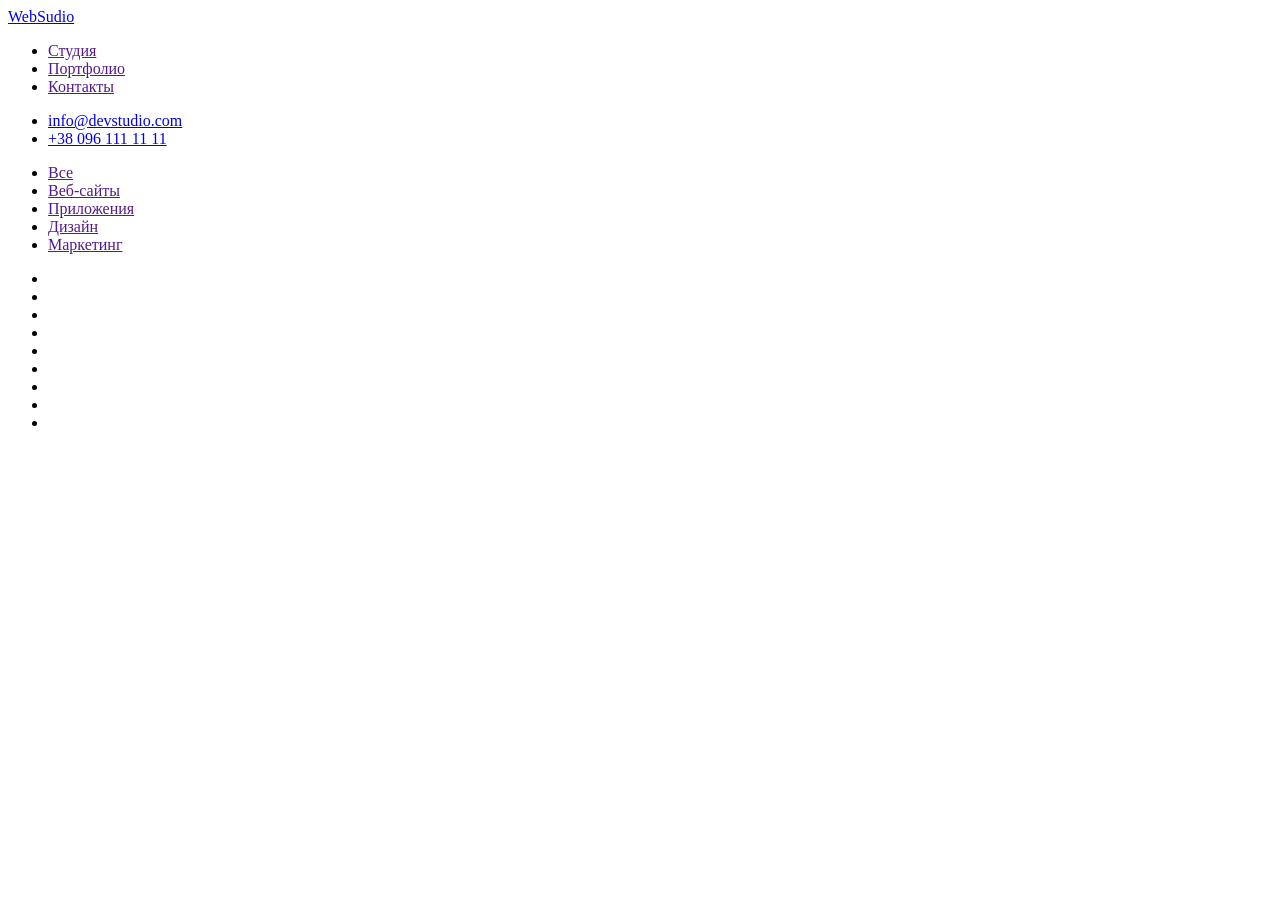
==== portfolio.html @ 7bdf153c "first part of css" ====
<!DOCTYPE html>
<html lang="en">
  <head>
    <meta charset="UTF-8" />
    <meta http-equiv="X-UA-Compatible" content="IE=edge" />
    <meta name="viewport" content="width=device-width, initial-scale=1.0" />
    <title>Document</title>
  </head>
  <body>

    <header class="header">
      <nav>
        <a href="/">WebSudio</a>

        <ul>
          <li><a href="">Студия</a></li>
          <li><a href="">Портфолио</a></li>
          <li><a href="">Контакты</a></li>
        </ul>
      </nav>

      <ul>
        <li><a href="mailto:info@devstudio.com">info@devstudio.com</a></li>
        <li><a href="tel:+380961111111">+38 096 111 11 11</a></li>
      </ul>
    </header>
    <main>

<!-- <h1> Умовний заголовок</h1>  -->
<section>
    <ul>
        <li><a href="">Все</a></li>
        <li><a href="">Веб-сайты</a></li>
        <li><a href="">Приложения</a></li>
        <li><a href="">Дизайн</a></li>
        <li><a href="">Маркетинг</a></li>
    </ul>

    <ul>
        <li><a href=""></a></li>
        <li><a href=""></a></li>
        <li><a href=""></a></li>
        <li><a href=""></a></li>
        <li><a href=""></a></li>
        <li><a href=""></a></li>
        <li><a href=""></a></li>
        <li><a href=""></a></li>
        <li><a href=""></a></li>
    </ul>
</section>

    </main>
  </body>
</html>
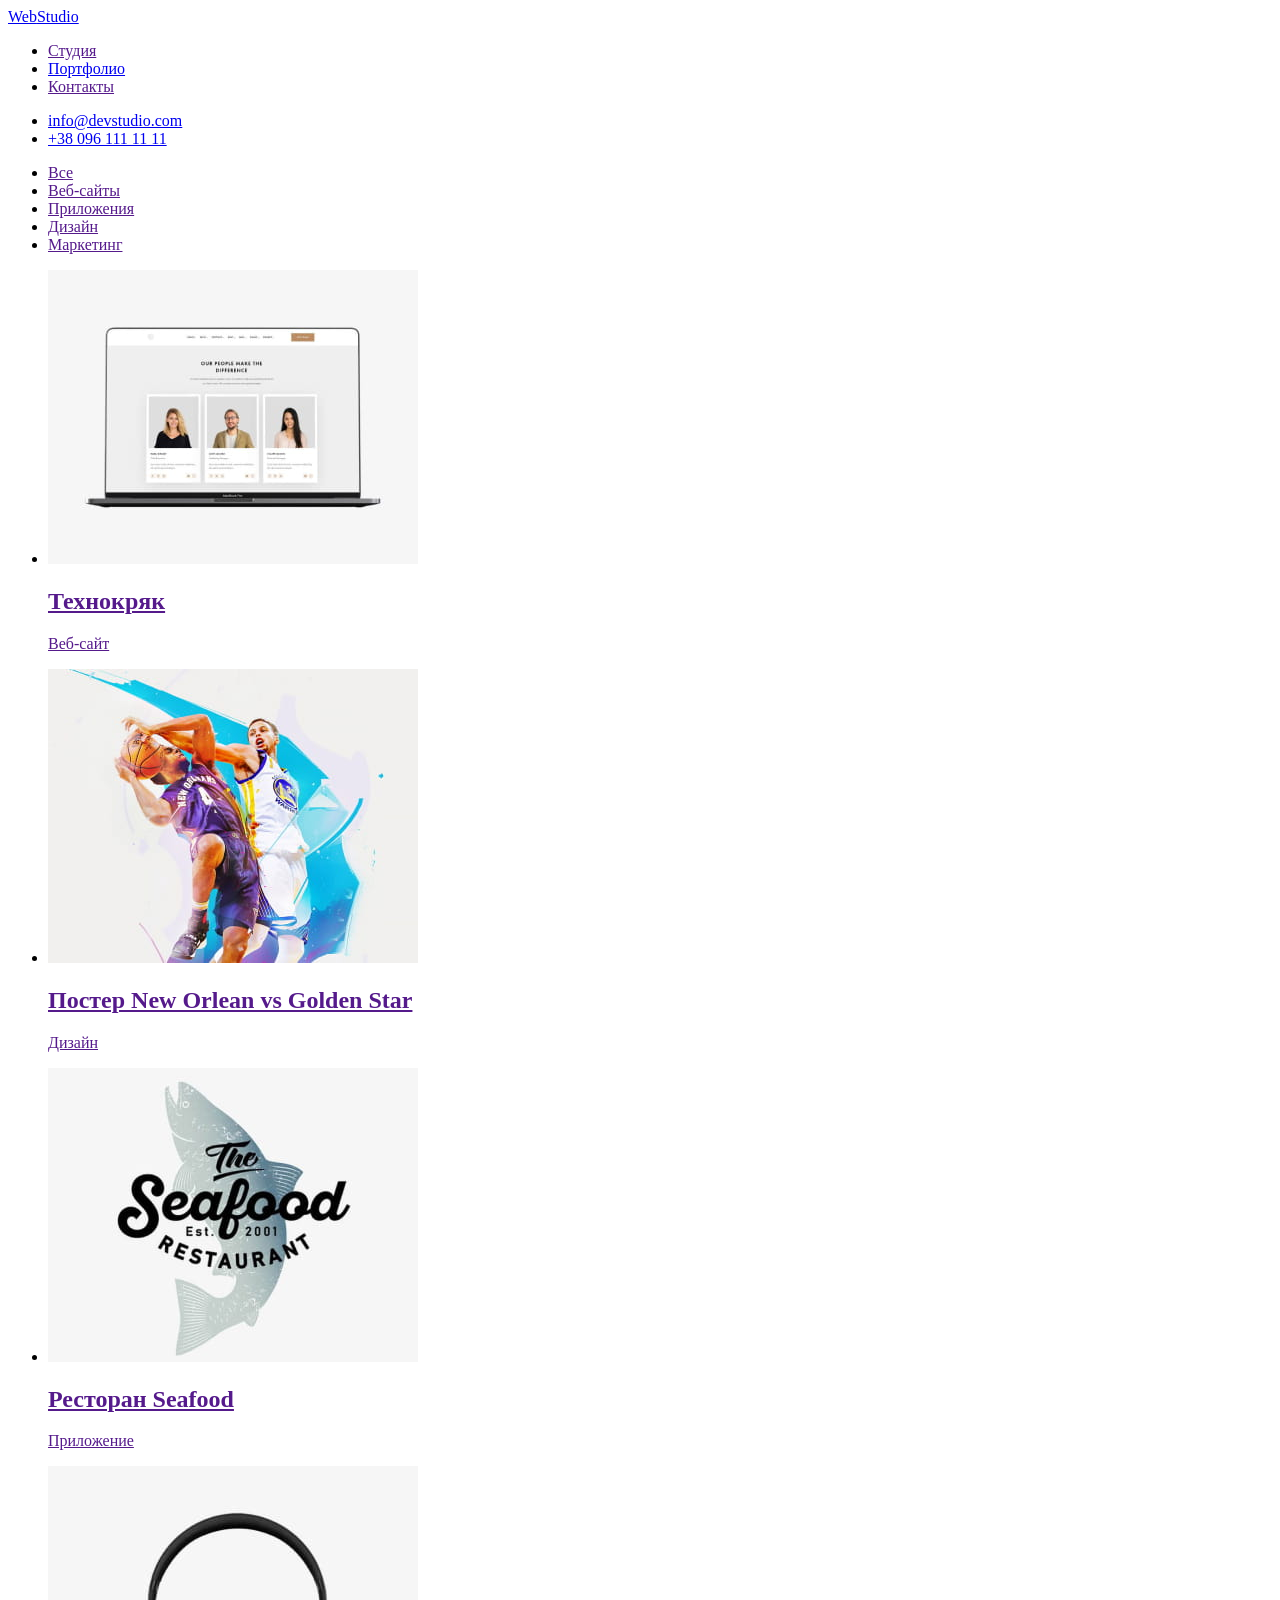
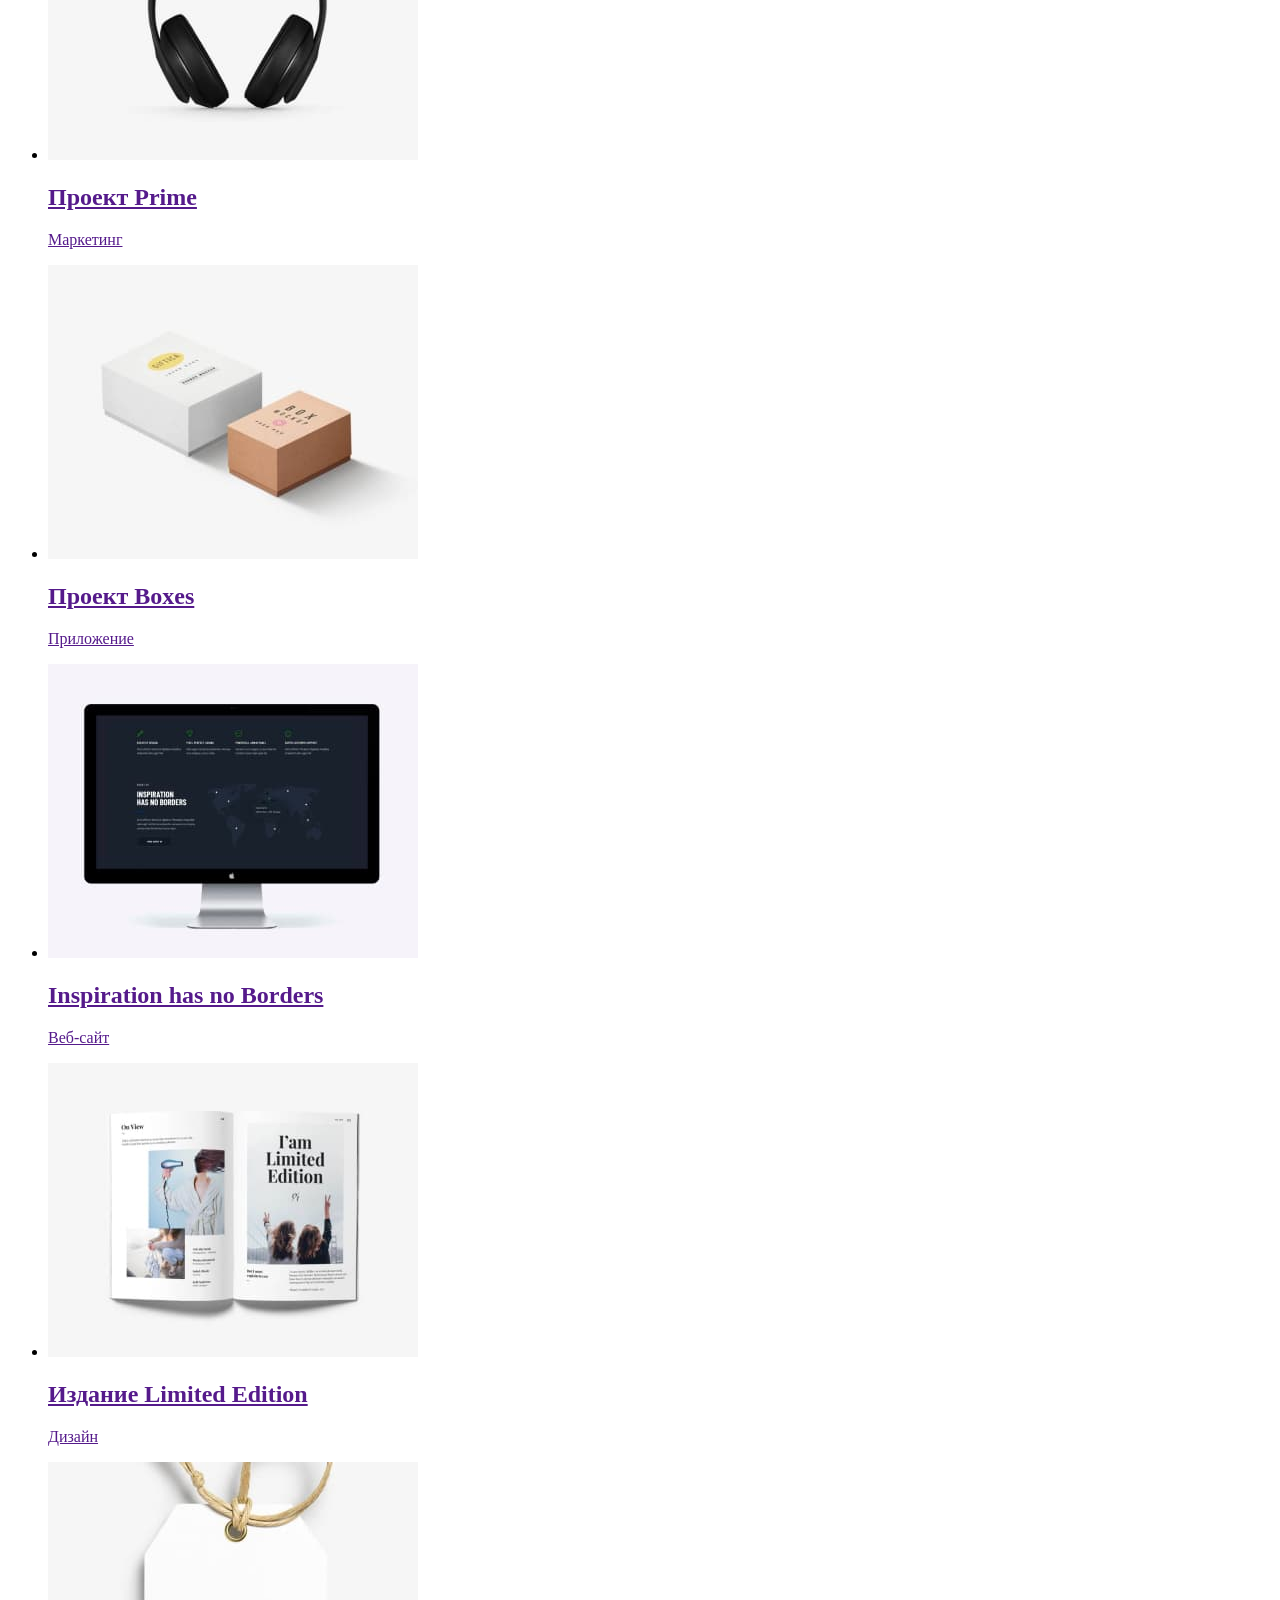
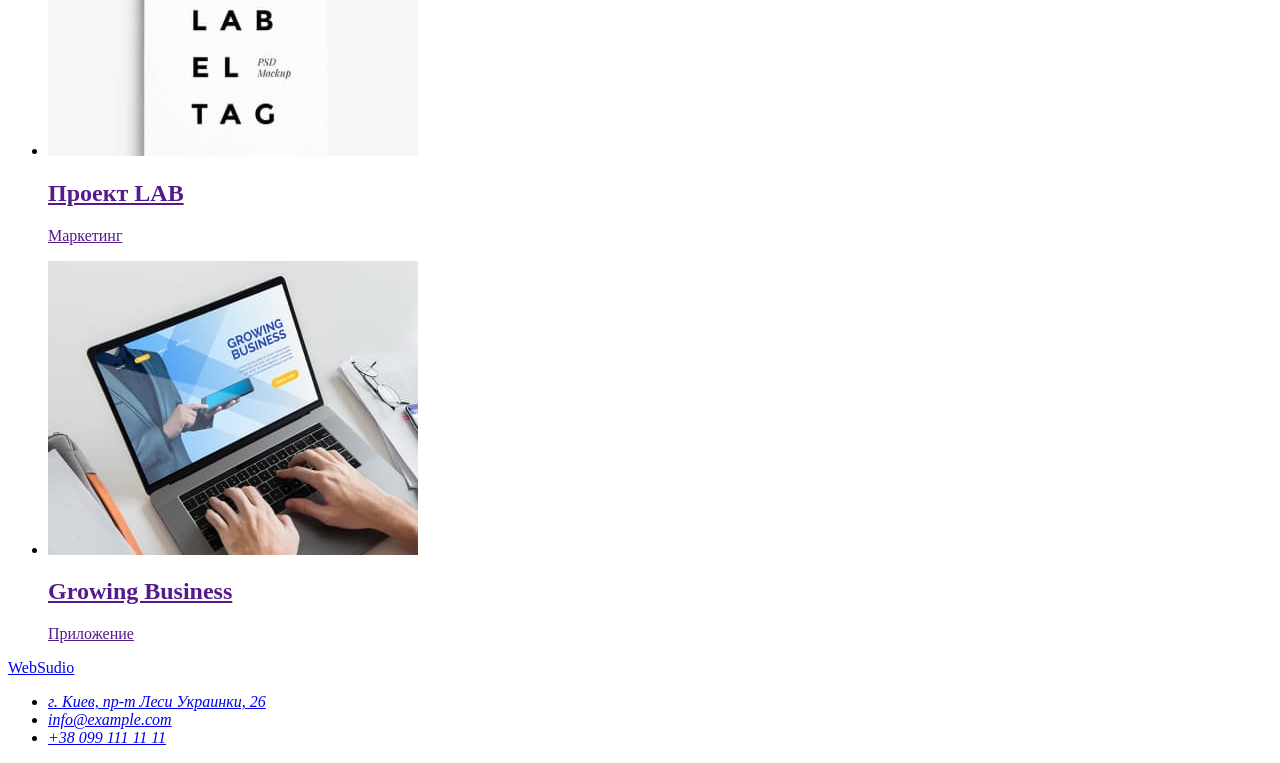
==== commit ab6bcde6: "html css" ====
--- a/portfolio.html
+++ b/portfolio.html
@@ -1,5 +1,5 @@
 <!DOCTYPE html>
-<html lang="en">
+<html lang="ru">
   <head>
     <meta charset="UTF-8" />
     <meta http-equiv="X-UA-Compatible" content="IE=edge" />
@@ -7,48 +7,127 @@
     <title>Document</title>
   </head>
   <body>
-
+    <!--Шапка-->
     <header class="header">
       <nav>
-        <a href="/">WebSudio</a>
-
-        <ul>
-          <li><a href="">Студия</a></li>
-          <li><a href="">Портфолио</a></li>
-          <li><a href="">Контакты</a></li>
+        <a class="logo" href="/"> <span class="web">Web</span>Studio</a>
+        <ul class="header-list list">
+          <li><a class="link curent" href="">Студия</a></li>
+          <li><a class="link" href="./portfolio.html">Портфолио</a></li>
+          <li><a class="link" href="">Контакты</a></li>
         </ul>
       </nav>
 
-      <ul>
-        <li><a href="mailto:info@devstudio.com">info@devstudio.com</a></li>
-        <li><a href="tel:+380961111111">+38 096 111 11 11</a></li>
+      <ul class="contact-nav list">
+        <li><a class="link" href="mailto:info@devstudio.com">info@devstudio.com</a></li>
+        <li><a class="link" href="tel:+380961111111">+38 096 111 11 11</a></li>
       </ul>
     </header>
     <main>
+      <!-- <h1> Умовний заголовок</h1>  -->
+      <section>
+        <ul>
+          <li><a href="">Все</a></li>
+          <li><a href="">Веб-сайты</a></li>
+          <li><a href="">Приложения</a></li>
+          <li><a href="">Дизайн</a></li>
+          <li><a href="">Маркетинг</a></li>
+        </ul>
 
-<!-- <h1> Умовний заголовок</h1>  -->
-<section>
-    <ul>
-        <li><a href="">Все</a></li>
-        <li><a href="">Веб-сайты</a></li>
-        <li><a href="">Приложения</a></li>
-        <li><a href="">Дизайн</a></li>
-        <li><a href="">Маркетинг</a></li>
-    </ul>
+        <!-- список з силок і фото -->
+        <ul>
+          <li>
+            <a href=""
+              ><img src="./images/portfolio/one.jpg" alt="Технокряк" width="370" height="294" />
+              <h2>Технокряк</h2>
+              <p>Веб-сайт</p>
+            </a>
+          </li>
+          <li>
+            <a href=""
+              ><img
+                lang="en"
+                src="./images/portfolio/two.jpg"
+                alt="New Orlean vs Golden Star"
+                width="370"
+                height="294"
+              />
+              <h2>Постер New Orlean vs Golden Star</h2>
+              <p>Дизайн</p>
+            </a>
+          </li>
+          <li>
+            <a href=""
+              ><img src="./images/portfolio/three.jpg" alt="Ресторан Seafood" width="370" height="294"/>
+              <h2>Ресторан Seafood</h2>
+              <p>Приложение</p>
+            </a>
+          </li>
+          <li>
+            <a href=""
+              ><img src="./images/portfolio/four.jpg" alt="Наушники" width="370" height="294"/>
+              <h2>Проект Prime</h2>
+              <p>Маркетинг</p>
+            </a>
+          </li>
+          <li>
+            <a href=""
+              ><img src="./images/portfolio/five.jpg" alt="Коробки" width="370" height="294"/>
+              <h2>Проект Boxes</h2>
+              <p>Приложение</p>
+            </a>
+          </li>
+          <li>
+            <a href=""
+              ><img src="./images/portfolio/six.jpg" alt="Монитор" width="370" height="294"/>
+              <h2>Inspiration has no Borders</h2>
+              <p>Веб-сайт</p>
+            </a>
+          </li>
+          <li>
+            <a href=""
+              ><img src="./images/portfolio/seven.jpg" alt="Журнал" width="370" height="294"/>
+              <h2>Издание Limited Edition</h2>
+              <p>Дизайн</p>
+            </a>
+          </li>
+          <li>
+            <a href=""
+              ><img src="./images/portfolio/eight.jpg" alt="Стикер" width="370" height="294"/>
+              <h2>Проект LAB</h2>
+              <p>Маркетинг</p>
+            </a>
+          </li>
+          <li>
+            <a href=""
+              ><img src="./images/portfolio/nine.jpg" alt="Монитор" width="370" height="294"/>
+              <h2>Growing Business</h2>
+              <p>Приложение</p>
+            </a>
+          </li>
+        </ul> 
+      </section>
 
-    <ul>
-        <li><a href=""></a></li>
-        <li><a href=""></a></li>
-        <li><a href=""></a></li>
-        <li><a href=""></a></li>
-        <li><a href=""></a></li>
-        <li><a href=""></a></li>
-        <li><a href=""></a></li>
-        <li><a href=""></a></li>
-        <li><a href=""></a></li>
-    </ul>
-</section>
+      <!--Футер-->
 
+      <footer class="footer">
+        <a class="footer-logo" href="/"><span class="web">Web</span>Sudio</a>
+        <address>
+          <ul class="contact list">
+            <li>
+              <a
+                class="maps"
+                href="https://goo.gl/maps/kdrTyvfux5bRe5AZA"
+                target="_blank"
+                rel="noreferrer noopener"
+                >г. Киев, пр-т Леси Украинки, 26</a
+              >
+            </li>
+            <li><a class="list" href="mailto:info@example.com">info@example.com</a></li>
+            <li><a class="list" href="tel:+380991111111">+38 099 111 11 11</a></li>
+          </ul>
+        </address>
+      </footer>
     </main>
   </body>
 </html>
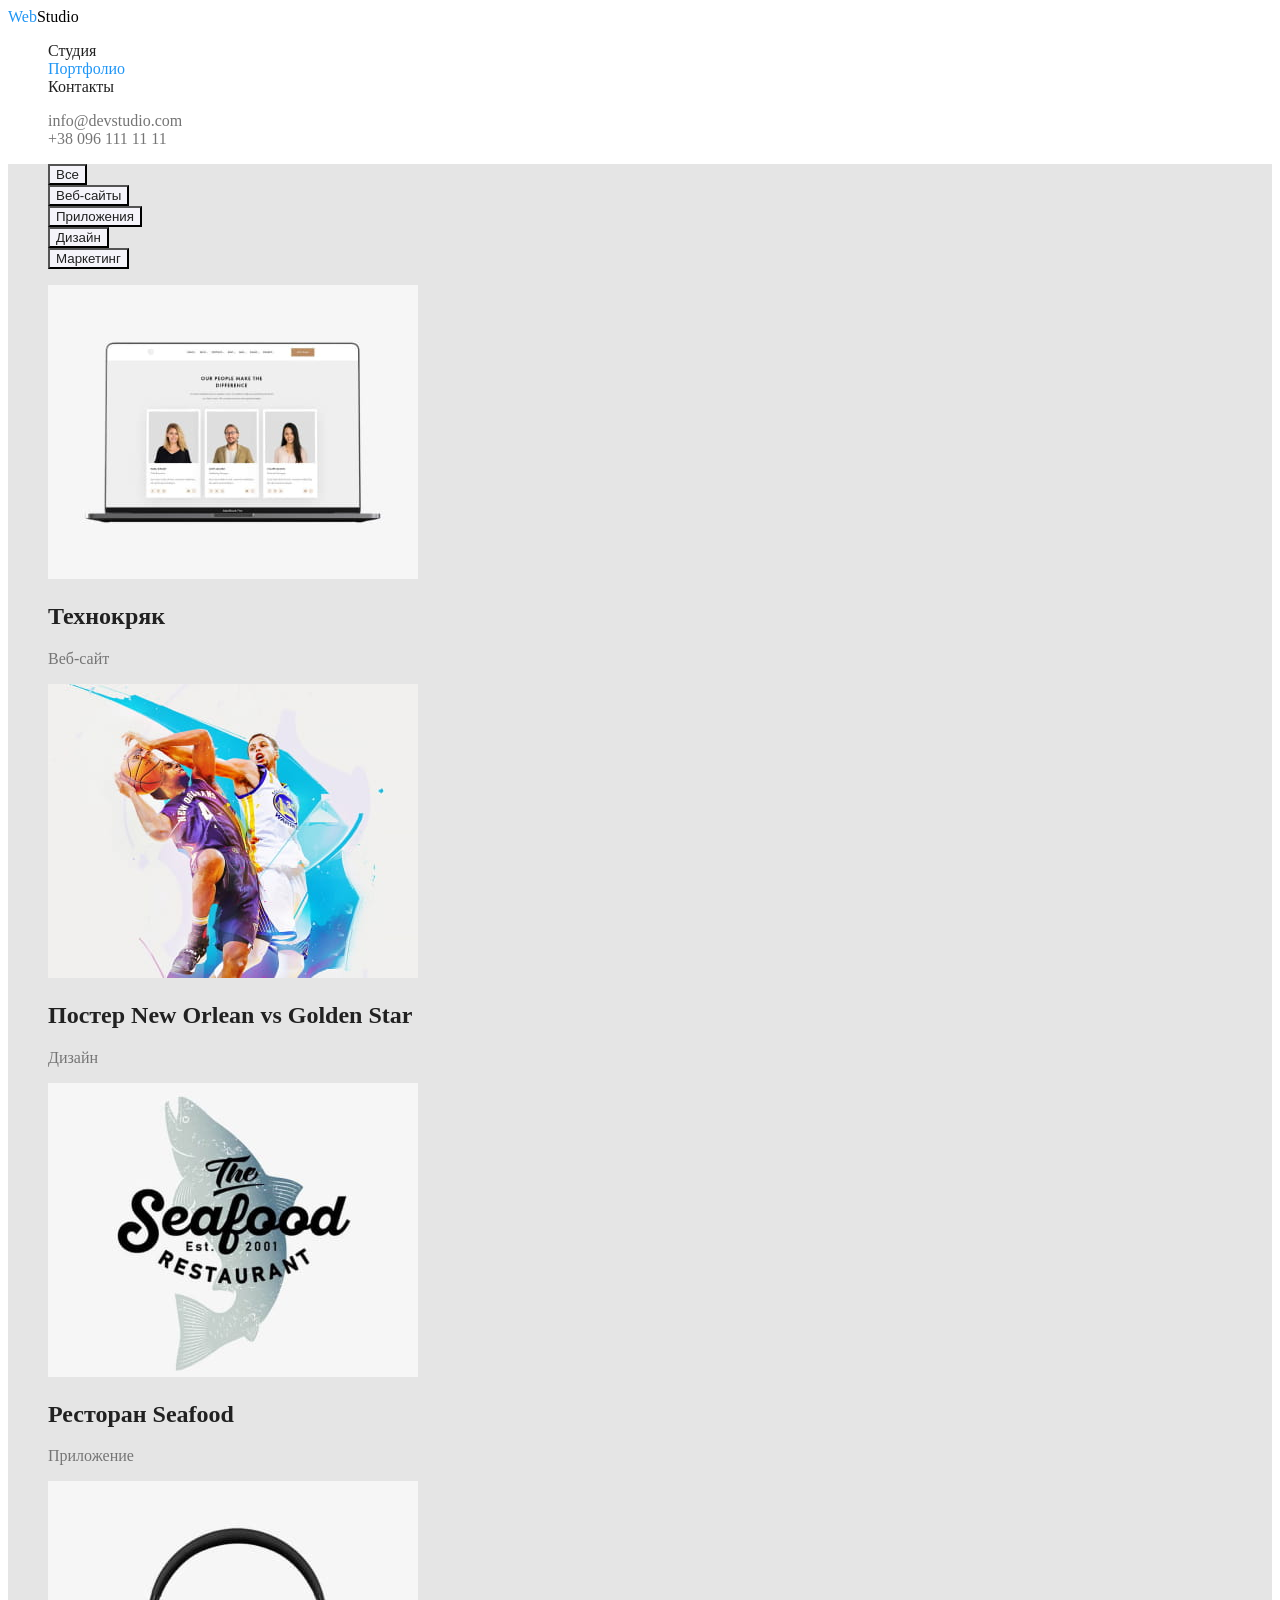
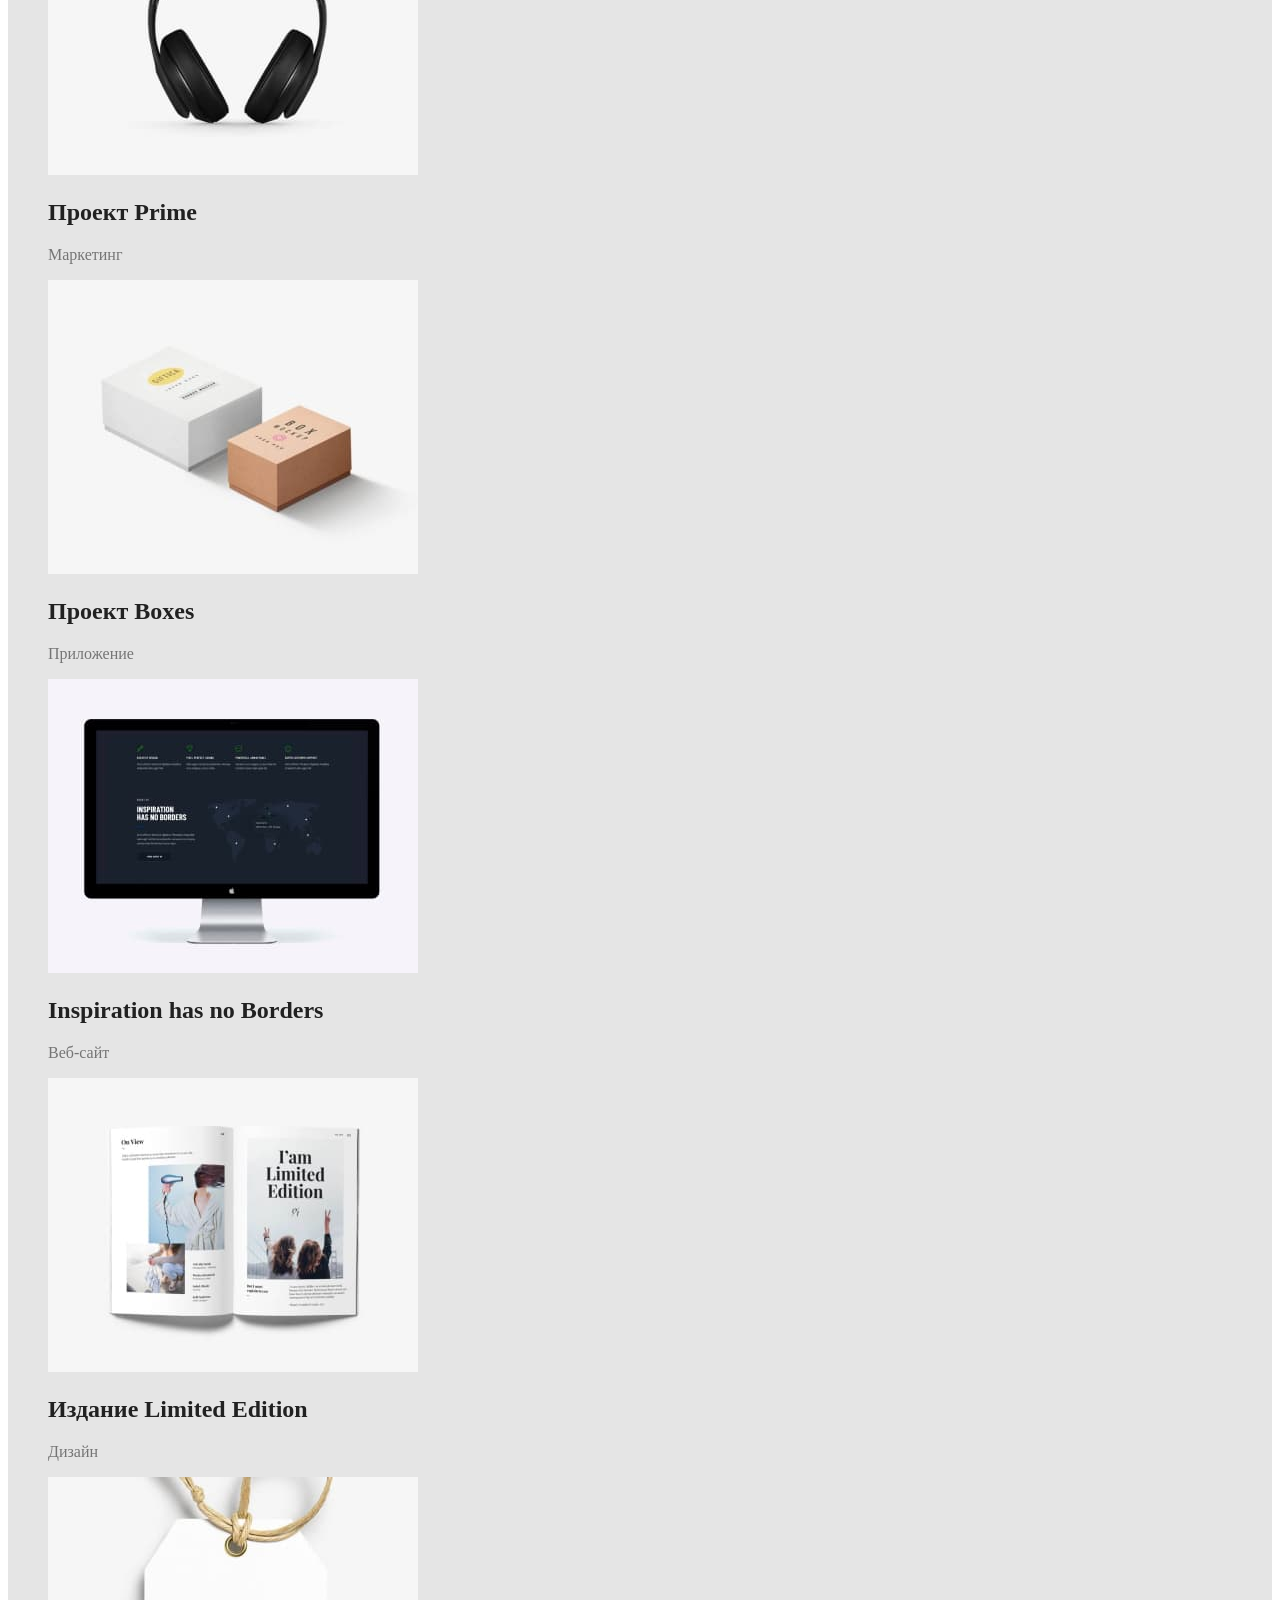
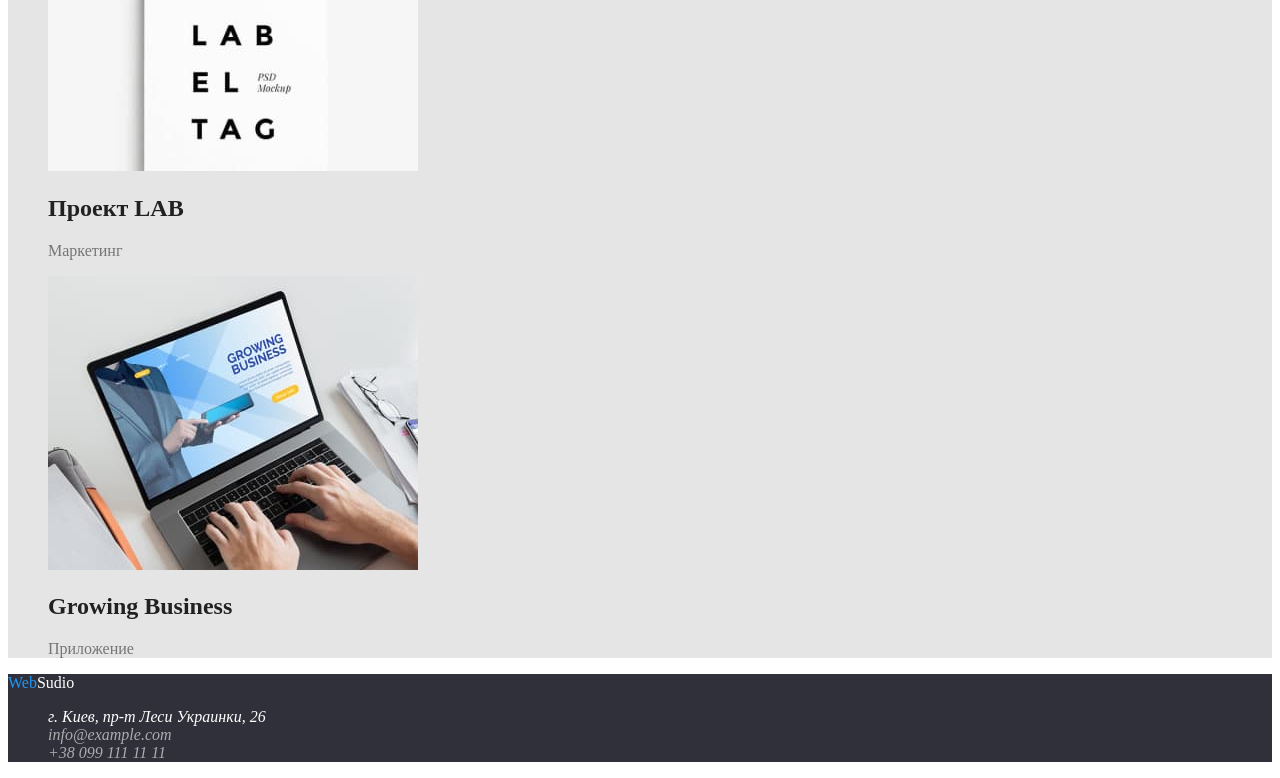
==== commit 246fc39d: "new day new chance" ====
--- a/portfolio.html
+++ b/portfolio.html
@@ -5,6 +5,7 @@
     <meta http-equiv="X-UA-Compatible" content="IE=edge" />
     <meta name="viewport" content="width=device-width, initial-scale=1.0" />
     <title>Document</title>
+    <link rel="stylesheet" href="./css/styles.css">
   </head>
   <body>
     <!--Шапка-->
@@ -12,8 +13,8 @@
       <nav>
         <a class="logo" href="/"> <span class="web">Web</span>Studio</a>
         <ul class="header-list list">
-          <li><a class="link curent" href="">Студия</a></li>
-          <li><a class="link" href="./portfolio.html">Портфолио</a></li>
+          <li><a class="link" href="./index.html">Студия</a></li>
+          <li><a class="link curent" href="./portfolio.html">Портфолио</a></li>
           <li><a class="link" href="">Контакты</a></li>
         </ul>
       </nav>
@@ -24,23 +25,24 @@
       </ul>
     </header>
     <main>
+       
       <!-- <h1> Умовний заголовок</h1>  -->
-      <section>
-        <ul>
-          <li><a href="">Все</a></li>
-          <li><a href="">Веб-сайты</a></li>
-          <li><a href="">Приложения</a></li>
-          <li><a href="">Дизайн</a></li>
-          <li><a href="">Маркетинг</a></li>
+      <section class="bgr">
+        <ul class="section list">
+          <li><button class="button" type="button">Все</button></li>
+          <li><button class="button" type="button">Веб-сайты</button></li>
+          <li><button class="button" type="button">Приложения</button></li>
+          <li><button class="button" type="button">Дизайн</button></li>
+          <li><button class="button" type="button">Маркетинг</button></li>
         </ul>
 
         <!-- список з силок і фото -->
-        <ul>
+        <ul class="section list">
           <li>
             <a href=""
               ><img src="./images/portfolio/one.jpg" alt="Технокряк" width="370" height="294" />
-              <h2>Технокряк</h2>
-              <p>Веб-сайт</p>
+              <h2 class="title">Технокряк</h2>
+              <p class="text">Веб-сайт</p>
             </a>
           </li>
           <li>
@@ -52,57 +54,57 @@
                 width="370"
                 height="294"
               />
-              <h2>Постер New Orlean vs Golden Star</h2>
-              <p>Дизайн</p>
+              <h2 class="title">Постер New Orlean vs Golden Star</h2>
+              <p class="text">Дизайн</p>
             </a>
           </li>
           <li>
             <a href=""
               ><img src="./images/portfolio/three.jpg" alt="Ресторан Seafood" width="370" height="294"/>
-              <h2>Ресторан Seafood</h2>
-              <p>Приложение</p>
+              <h2 class="title">Ресторан Seafood</h2>
+              <p class="text">Приложение</p>
             </a>
           </li>
           <li>
             <a href=""
               ><img src="./images/portfolio/four.jpg" alt="Наушники" width="370" height="294"/>
-              <h2>Проект Prime</h2>
-              <p>Маркетинг</p>
+              <h2 class="title">Проект Prime</h2>
+              <p class="text">Маркетинг</p>
             </a>
           </li>
           <li>
             <a href=""
               ><img src="./images/portfolio/five.jpg" alt="Коробки" width="370" height="294"/>
-              <h2>Проект Boxes</h2>
-              <p>Приложение</p>
+              <h2 class="title">Проект Boxes</h2>
+              <p class="text">Приложение</p>
             </a>
           </li>
           <li>
             <a href=""
               ><img src="./images/portfolio/six.jpg" alt="Монитор" width="370" height="294"/>
-              <h2>Inspiration has no Borders</h2>
-              <p>Веб-сайт</p>
+              <h2 class="title">Inspiration has no Borders</h2>
+              <p class="text">Веб-сайт</p>
             </a>
           </li>
           <li>
             <a href=""
               ><img src="./images/portfolio/seven.jpg" alt="Журнал" width="370" height="294"/>
-              <h2>Издание Limited Edition</h2>
-              <p>Дизайн</p>
+              <h2 class="title">Издание Limited Edition</h2>
+              <p class="text">Дизайн</p>
             </a>
           </li>
           <li>
             <a href=""
               ><img src="./images/portfolio/eight.jpg" alt="Стикер" width="370" height="294"/>
-              <h2>Проект LAB</h2>
-              <p>Маркетинг</p>
+              <h2 class="title">Проект LAB</h2>
+              <p class="text">Маркетинг</p>
             </a>
           </li>
           <li>
             <a href=""
               ><img src="./images/portfolio/nine.jpg" alt="Монитор" width="370" height="294"/>
-              <h2>Growing Business</h2>
-              <p>Приложение</p>
+              <h2 class="title">Growing Business</h2>
+              <p class="text">Приложение</p>
             </a>
           </li>
         </ul> 
--- a/css/styles.css
+++ b/css/styles.css
@@ -0,0 +1,111 @@
+/* main color color:#757575;  */
+/* second color color: #212121; */
+/* accent color: #2196F3; */
+/* header background color #FFFFFF; */
+/* second background color #E5E5E5*/
+/* forth background color #F5F4FA */
+/* footer background color  #2F303A; */
+
+
+:root {
+    --main-color-text : #757575;
+    --second-color-text:#212121;
+    --accent-animation-color:#2196F3;
+    --first-part-logo-color:#000000;
+    --wite-color:#FFFFFF;
+    --hero-background-color:#2F303A;
+    --background-button-portfolio:#F5F4FA;
+    --second--backgroun-color:#E5E5E5;
+}
+
+body {
+    background:var(--wite-color);
+color: var(--main-color-text);
+}
+.list {
+    list-style: none;
+}
+a { 
+text-decoration: none;
+}
+
+
+/* header */
+    
+.logo{
+  color: var(--first-part-logo-color);
+}
+.footer-logo{
+    color: var(--wite-color);
+}
+.web{
+color: var(--accent-animation-color);
+}
+.header-list .link{
+color: var(--second-color-text);}
+
+.contact-nav .link{
+color: var(--main-color-text);
+}
+.contact-nav .link:hover,
+.contact-nav .link:focus,
+.header-list .link:hover,
+.header-list .link:focus{
+color: var(--accent-animation-color);
+}
+.header-list .link.curent{
+color: var(--accent-animation-color);
+}
+
+/* hero */
+.hero-title{
+    color: var(--wite-color);
+    background-color: var(--hero-background-color);
+}
+
+.hero-button{
+    color: var(--wite-color);
+    background-color: var(--accent-animation-color);
+}
+
+/* color of all  section title  */
+.section .title{
+    color: var(--second-color-text);
+}
+
+/* section work bgr color */
+.bgr{
+    background-color:var(--second--backgroun-color);
+}
+/* section team bgr culor*/
+.team{
+    background-color: #F5F4FA;
+}
+
+/* footer */
+.footer{
+    background-color: #2F303A;
+}
+
+.contact .maps{
+  color: #FFFFFF;  
+}
+
+.contact .list{
+    color: rgba(255, 255, 255, 0.6);
+}
+
+/* portfolio */
+.section .text{
+    color: var(--main-color-text);
+}
+.section .button{
+    color:var(--second-color-text);
+    background-color:var(--background-button-portfolio);
+}
+.section .button:hover,
+.section .button:focus{
+    color: var(--wite-color);
+    background-color: var(--accent-animation-color);
+}
+
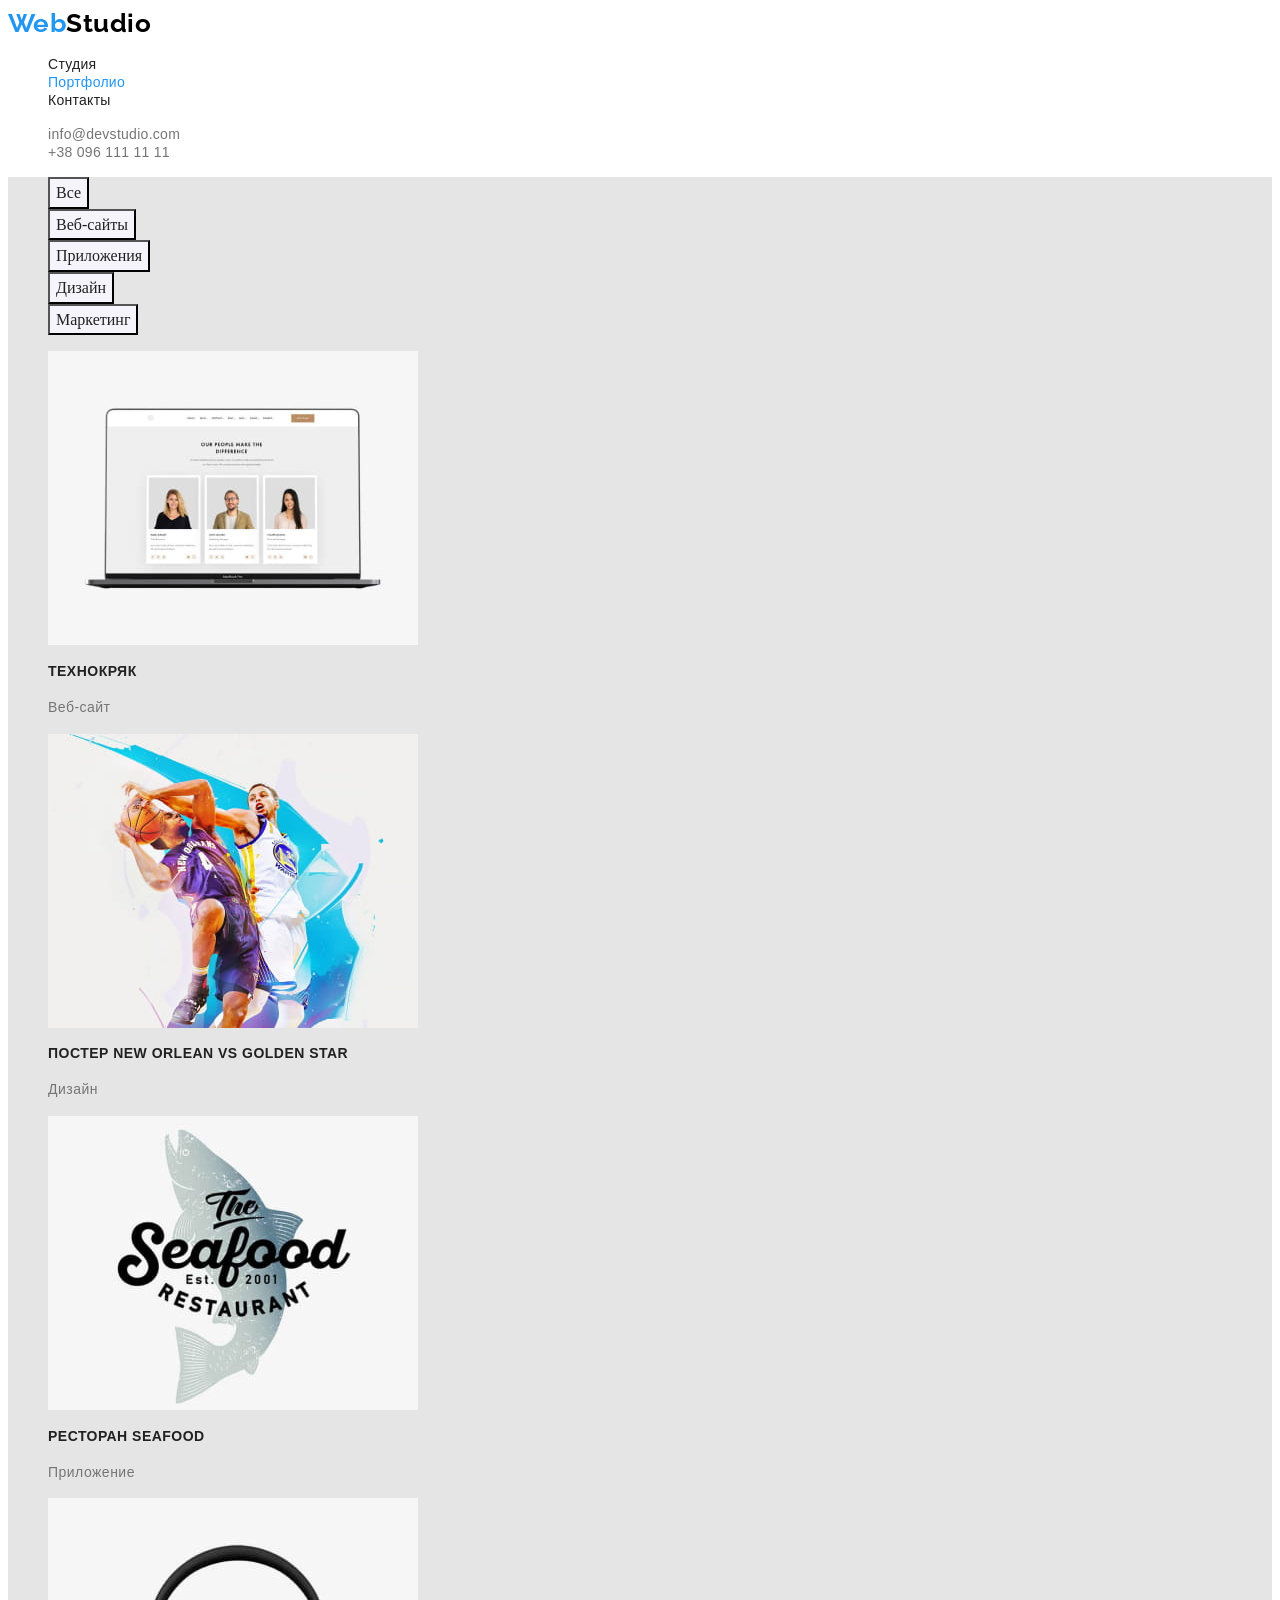
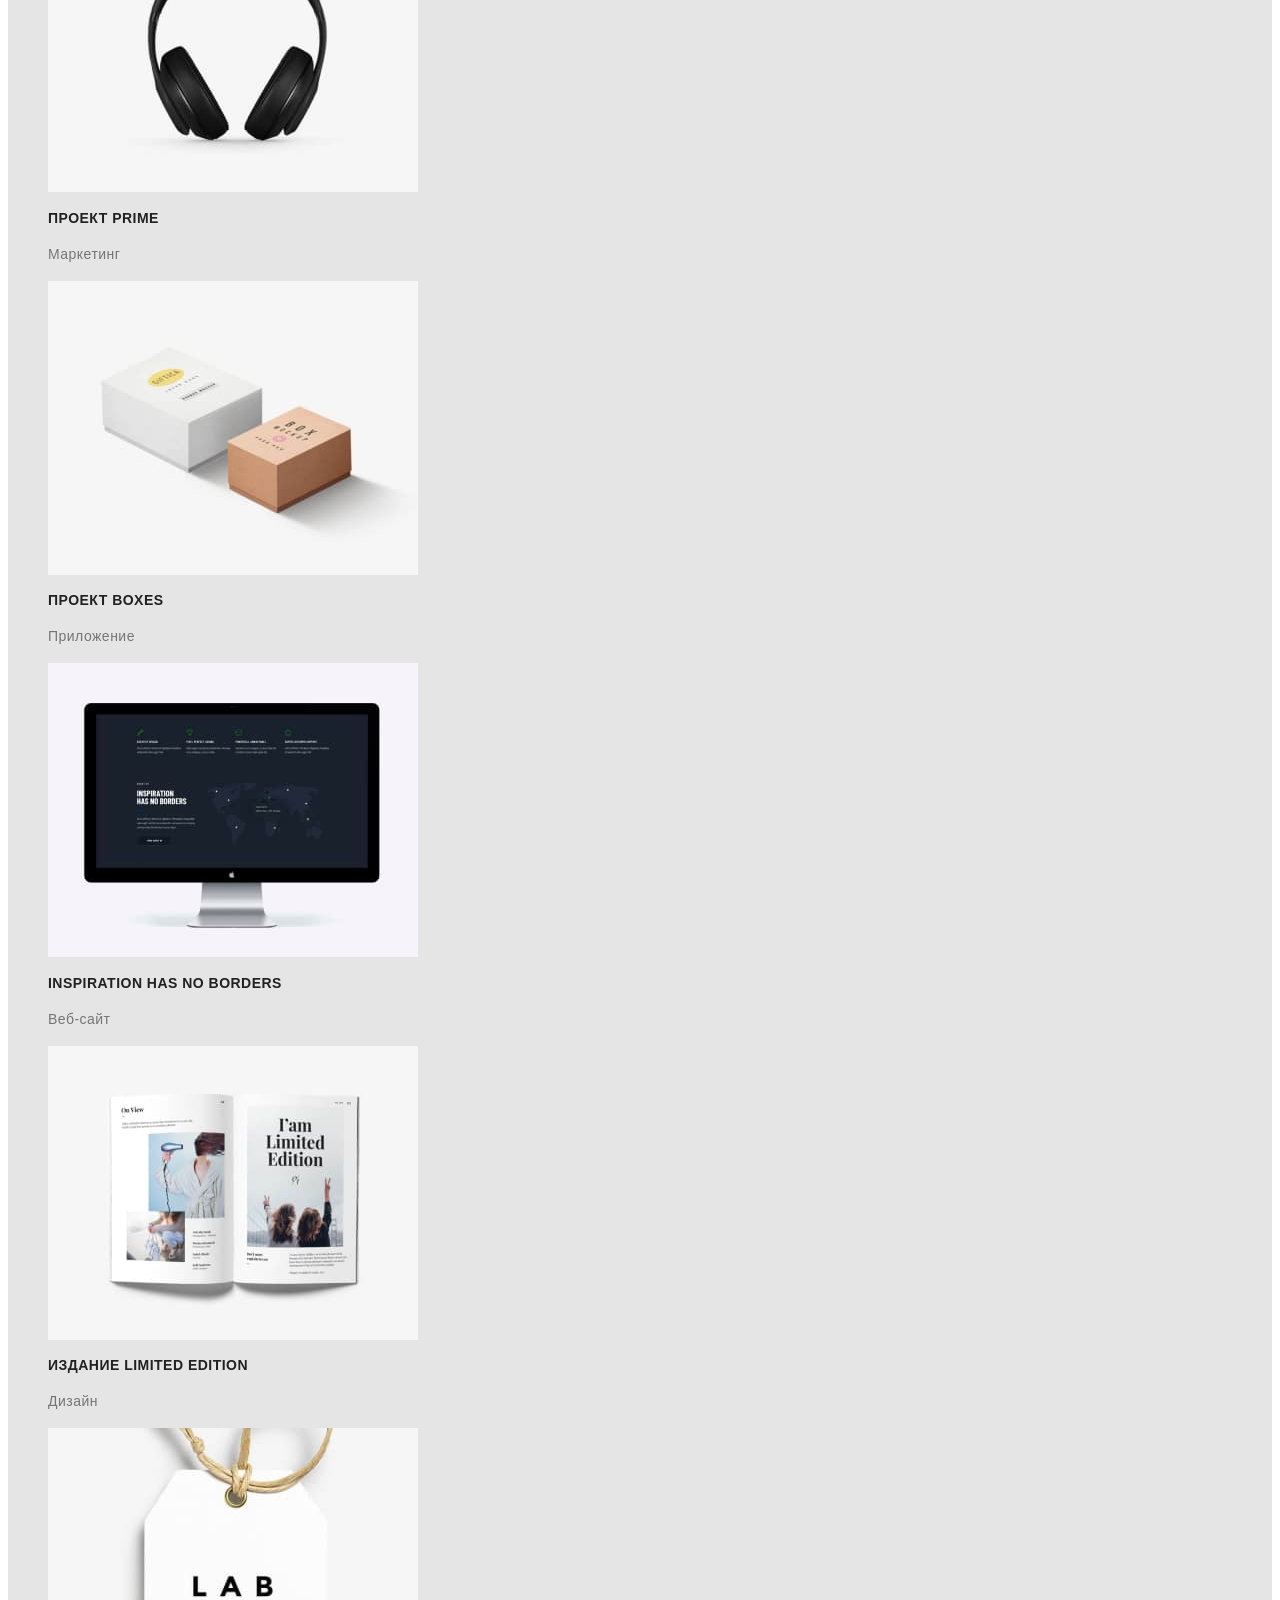
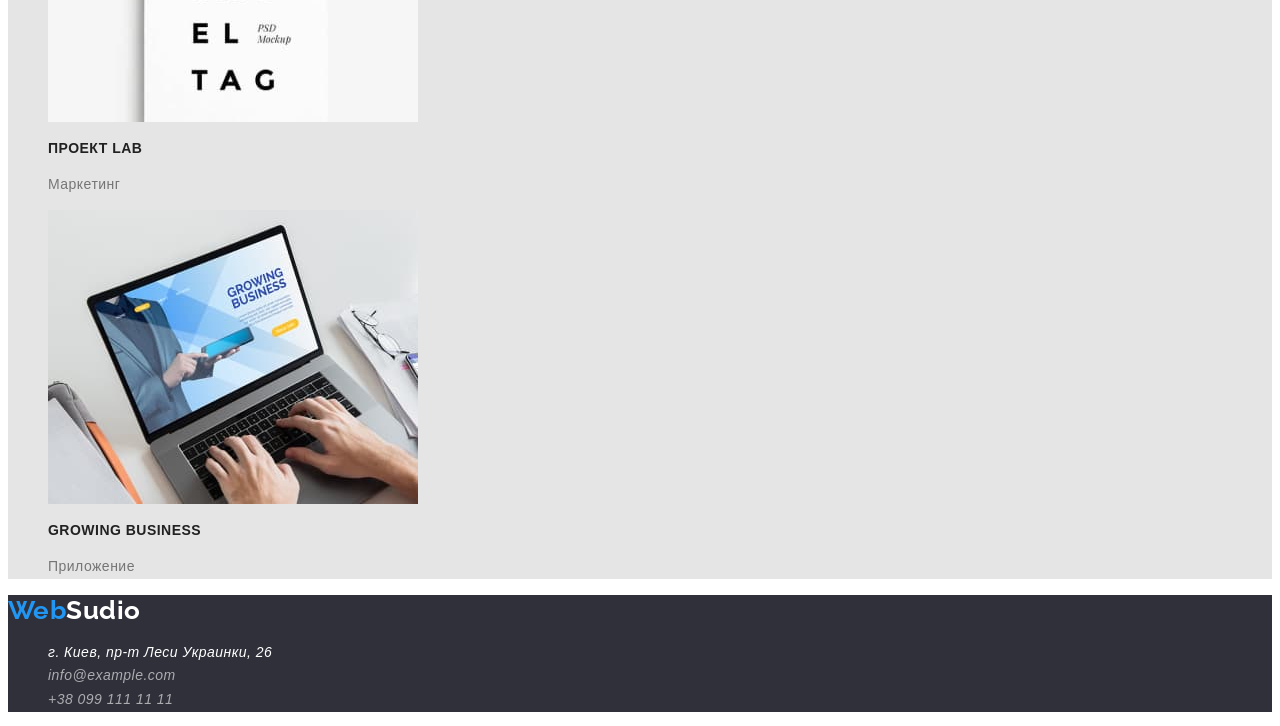
==== commit 20e27f76: "almost done" ====
--- a/portfolio.html
+++ b/portfolio.html
@@ -5,24 +5,25 @@
     <meta http-equiv="X-UA-Compatible" content="IE=edge" />
     <meta name="viewport" content="width=device-width, initial-scale=1.0" />
     <title>Document</title>
+<link href="https://fonts.googleapis.com/css2?family=Raleway:wght@700&display=swap" rel="stylesheet">
     <link rel="stylesheet" href="./css/styles.css">
   </head>
   <body>
     <!--Шапка-->
     <header class="header">
-      <nav>
-        <a class="logo" href="/"> <span class="web">Web</span>Studio</a>
-        <ul class="header-list list">
-          <li><a class="link" href="./index.html">Студия</a></li>
-          <li><a class="link curent" href="./portfolio.html">Портфолио</a></li>
-          <li><a class="link" href="">Контакты</a></li>
+        <nav>
+            <a class="logo font" href="/"> <span class="web">Web</span>Studio</a>
+            <ul class="header-list list">
+                <li><a class="link" href="./index.html">Студия</a></li>
+                <li><a class="link curent" href="./portfolio.html">Портфолио</a></li>
+                <li><a class="link" href="">Контакты</a></li>
+            </ul>
+        </nav>
+    
+        <ul class="contact-nav list">
+            <li><a class="link" href="mailto:info@devstudio.com">info@devstudio.com</a></li>
+            <li><a class="link" href="tel:+380961111111">+38 096 111 11 11</a></li>
         </ul>
-      </nav>
-
-      <ul class="contact-nav list">
-        <li><a class="link" href="mailto:info@devstudio.com">info@devstudio.com</a></li>
-        <li><a class="link" href="tel:+380961111111">+38 096 111 11 11</a></li>
-      </ul>
     </header>
     <main>
        
@@ -112,24 +113,17 @@
 
       <!--Футер-->
 
-      <footer class="footer">
-        <a class="footer-logo" href="/"><span class="web">Web</span>Sudio</a>
+    <footer class="footer">
+        <a class="footer-logo font" href="/"><span class="web">Web</span>Sudio</a>
         <address>
-          <ul class="contact list">
-            <li>
-              <a
-                class="maps"
-                href="https://goo.gl/maps/kdrTyvfux5bRe5AZA"
-                target="_blank"
-                rel="noreferrer noopener"
-                >г. Киев, пр-т Леси Украинки, 26</a
-              >
-            </li>
-            <li><a class="list" href="mailto:info@example.com">info@example.com</a></li>
-            <li><a class="list" href="tel:+380991111111">+38 099 111 11 11</a></li>
-          </ul>
+            <ul class="contact list">
+                <li><a class="maps" href="https://goo.gl/maps/kdrTyvfux5bRe5AZA" target="_blank"
+                        rel="noreferrer noopener">г. Киев, пр-т Леси Украинки, 26</a></li>
+                <li><a class="list" href="mailto:info@example.com">info@example.com</a></li>
+                <li><a class="list" href="tel:+380991111111">+38 099 111 11 11</a></li>
+            </ul>
         </address>
-      </footer>
+    </footer>
     </main>
   </body>
 </html>
--- a/css/styles.css
+++ b/css/styles.css
@@ -21,6 +21,8 @@
 body {
     background:var(--wite-color);
 color: var(--main-color-text);
+font-family: 'Roboto', Sans-serif;
+letter-spacing: 0.03em;
 }
 .list {
     list-style: none;
@@ -38,14 +40,30 @@
 .footer-logo{
     color: var(--wite-color);
 }
+
+.font{
+    font-family: Raleway, sans-serif;
+        font-weight: 700;
+        font-size: 26px;
+        line-height: 1.2;
+}
 .web{
 color: var(--accent-animation-color);
 }
 .header-list .link{
-color: var(--second-color-text);}
+color: var(--second-color-text);
+    font-weight: 500;
+    font-size: 14px;
+    line-height: 0.9;
+    letter-spacing: 0.02em;
+}
 
 .contact-nav .link{
 color: var(--main-color-text);
+    font-weight: 500;
+    font-size: 14px;
+    line-height: 0.9;
+    letter-spacing: 0.02em;
 }
 .contact-nav .link:hover,
 .contact-nav .link:focus,
@@ -58,24 +76,62 @@
 }
 
 /* hero */
+.hero{
+    background-color: var(--hero-background-color);
+}
 .hero-title{
     color: var(--wite-color);
-    background-color: var(--hero-background-color);
+    
+        font-weight: 900;
+        font-size: 44px;
+        line-height: 1.4;
+        text-align: center;
+        letter-spacing: 0.06em;
+        text-transform: uppercase;
 }
 
 .hero-button{
     color: var(--wite-color);
     background-color: var(--accent-animation-color);
+        font-weight: 700;
+        font-size: 16px;
+        line-height: 1.9;
+        align-items: center;
+        text-align: center;
+        letter-spacing: 0.06em;
+        font-family: 'Roboto', Sans-serif;
 }
 
 /* color of all  section title  */
 .section .title{
     color: var(--second-color-text);
+        font-weight: 700;
+        font-size: 14px;
+        line-height: 1.5;
+        text-transform: uppercase;
 }
-
+.title.weight{
+        font-weight: 700;
+        font-size: 36px;
+        line-height: 1.2;
+        text-align: center;
+        
+}
 /* section work bgr color */
 .bgr{
     background-color:var(--second--backgroun-color);
+    
+}
+.bgr .button{
+    font-family: 'Roboto';
+        font-weight: 500;
+        font-size: 16px;
+        line-height: 1.6;
+}
+.section .text{
+        font-weight: 400;
+        font-size: 14px;
+        line-height: 1.7;
 }
 /* section team bgr culor*/
 .team{
@@ -85,6 +141,9 @@
 /* footer */
 .footer{
     background-color: #2F303A;
+        font-weight: 400;
+        font-size: 14px;
+        line-height: 1.7;
 }
 
 .contact .maps{
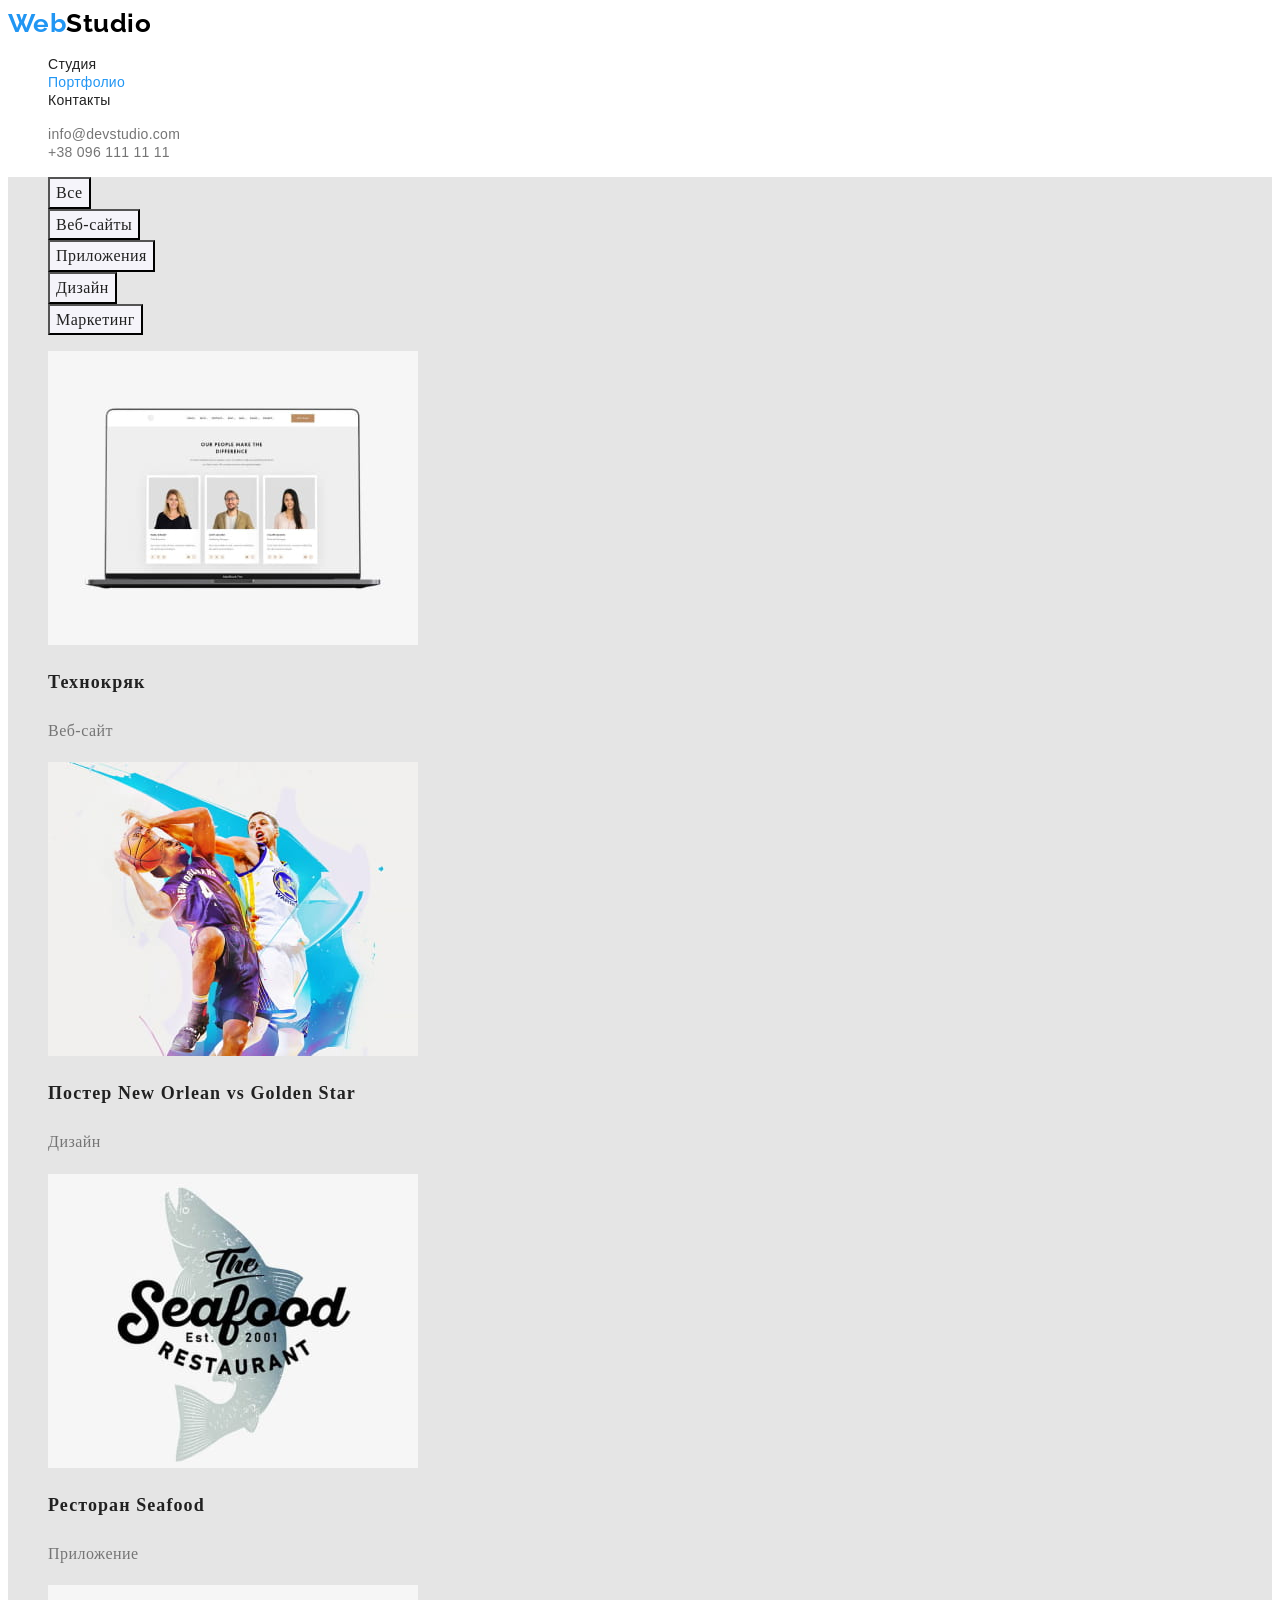
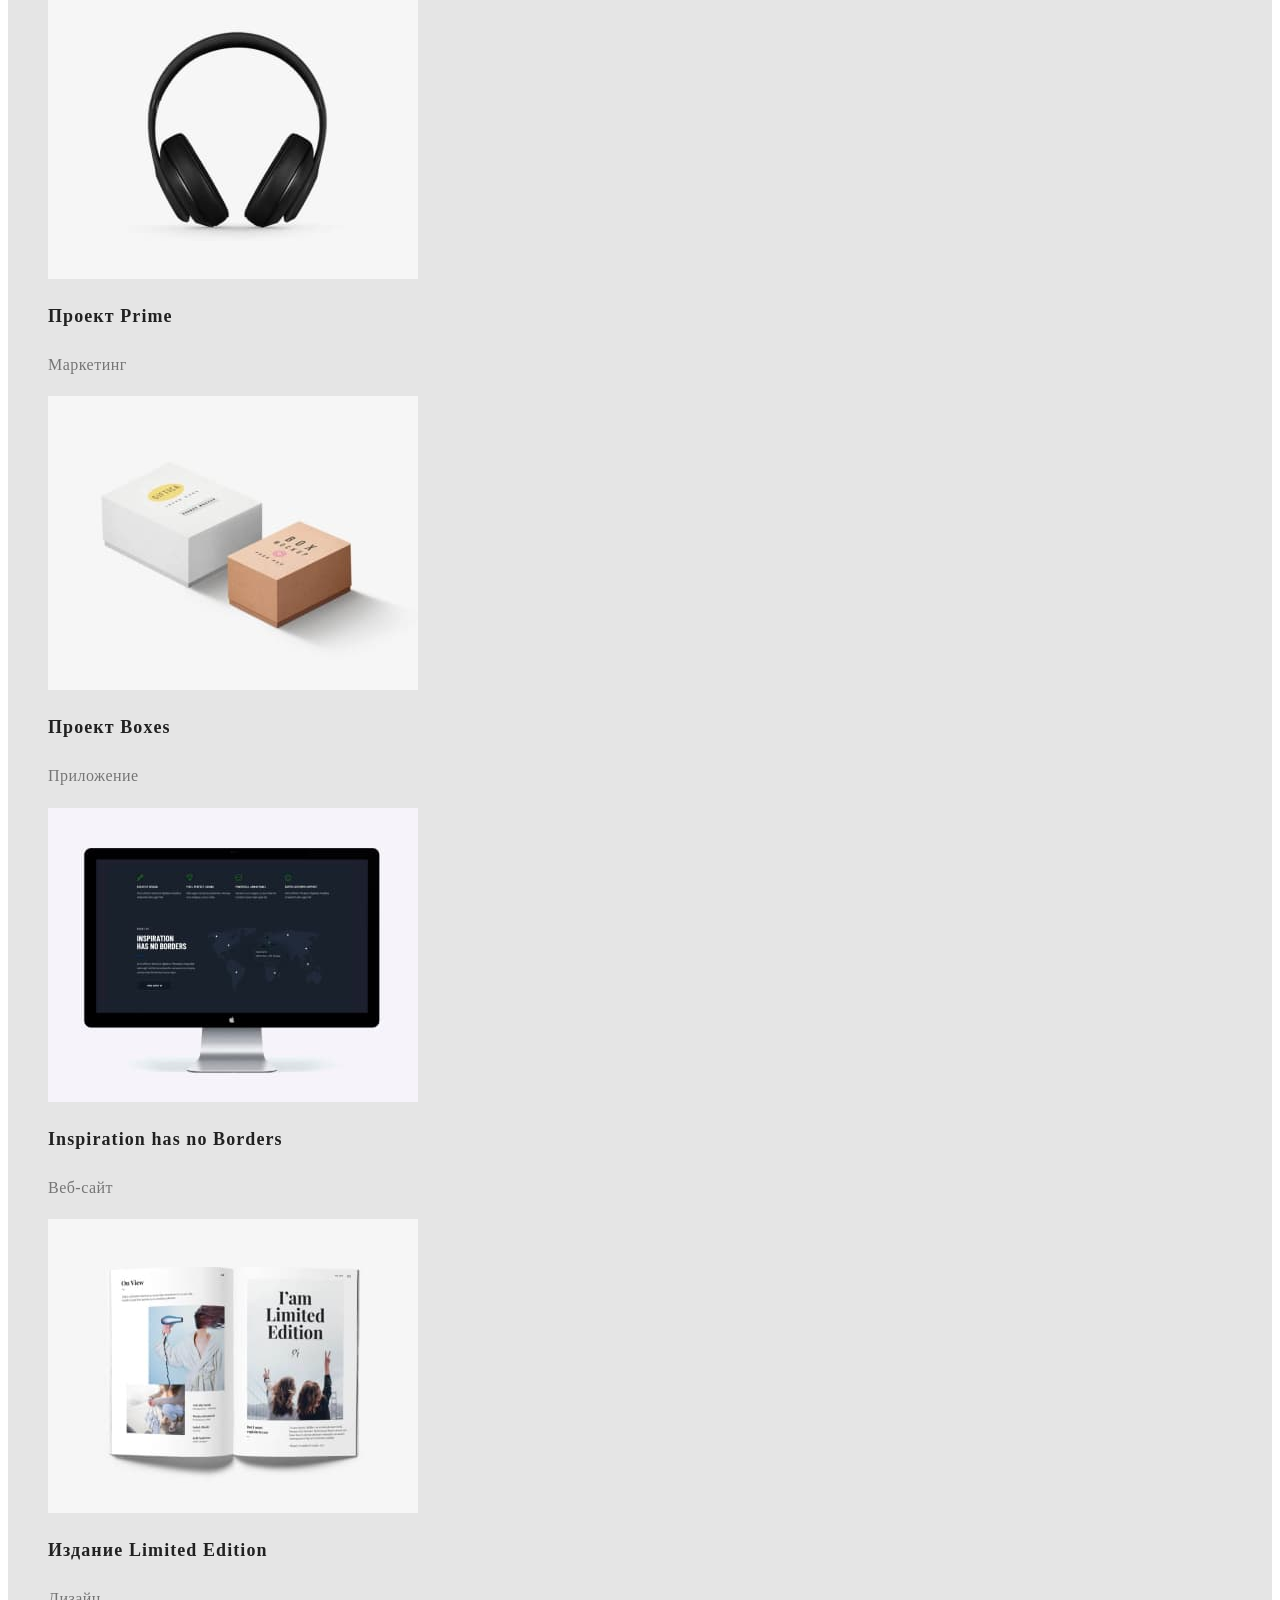
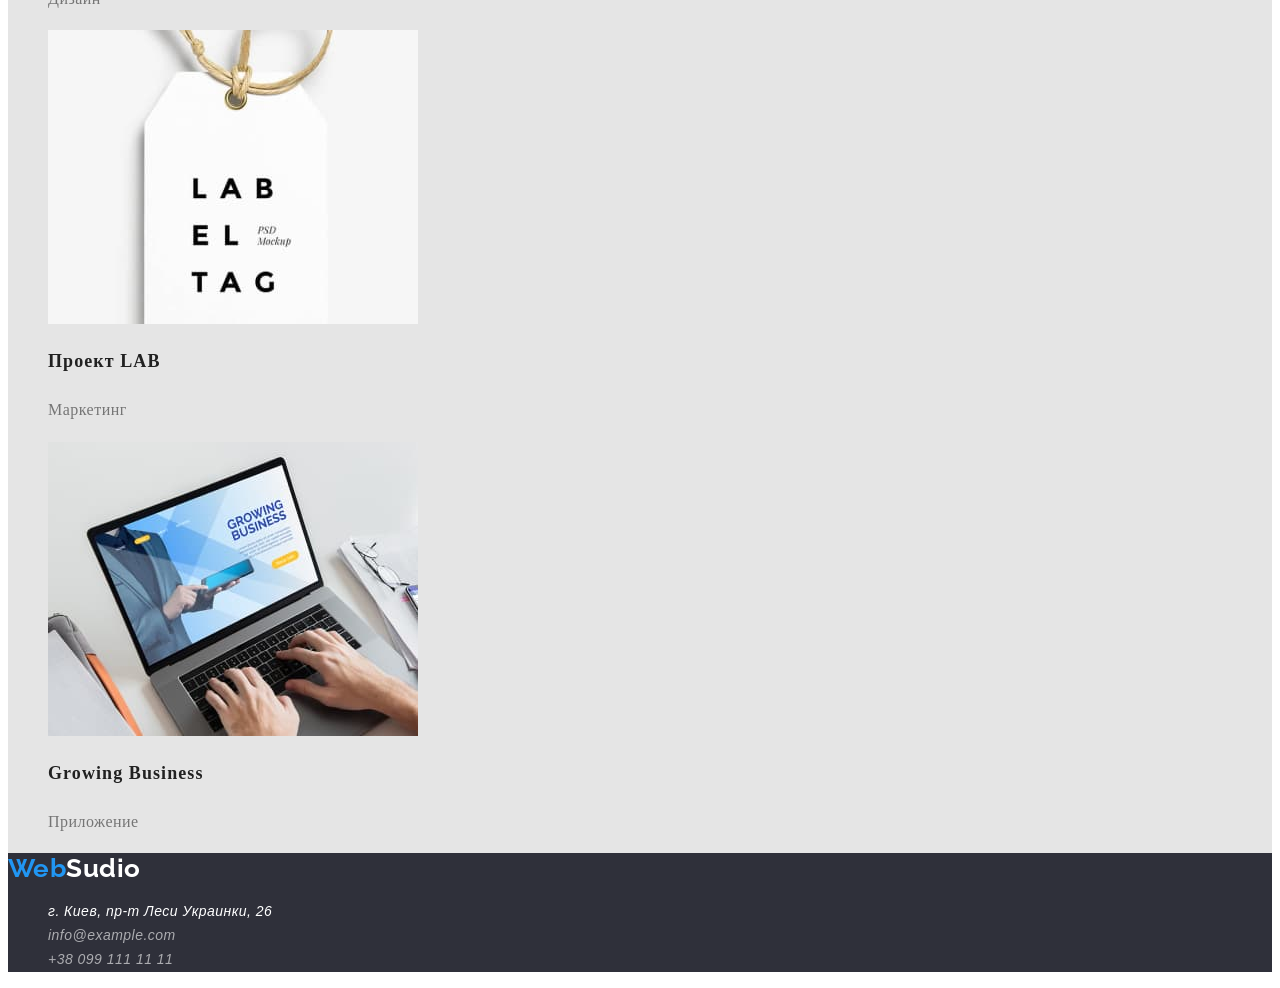
==== commit 87ffe7bb: "final Html file" ====
--- a/portfolio.html
+++ b/portfolio.html
@@ -12,8 +12,8 @@
     <!--Шапка-->
     <header class="header">
         <nav>
-            <a class="logo font" href="/"> <span class="web">Web</span>Studio</a>
-            <ul class="header-list list">
+            <a class="logo font" href="/"><span class="web">Web</span>Studio</a>
+            <ul class="header-nav list">
                 <li><a class="link" href="./index.html">Студия</a></li>
                 <li><a class="link curent" href="./portfolio.html">Портфолио</a></li>
                 <li><a class="link" href="">Контакты</a></li>
@@ -25,11 +25,12 @@
             <li><a class="link" href="tel:+380961111111">+38 096 111 11 11</a></li>
         </ul>
     </header>
-    <main>
+
+    <main class="main">
        
       <!-- <h1> Умовний заголовок</h1>  -->
-      <section class="bgr">
-        <ul class="section list">
+      <section class="menu">
+        <ul class="list">
           <li><button class="button" type="button">Все</button></li>
           <li><button class="button" type="button">Веб-сайты</button></li>
           <li><button class="button" type="button">Приложения</button></li>
@@ -38,7 +39,7 @@
         </ul>
 
         <!-- список з силок і фото -->
-        <ul class="section list">
+        <ul class="sub-menu list">
           <li>
             <a href=""
               ><img src="./images/portfolio/one.jpg" alt="Технокряк" width="370" height="294" />
@@ -111,16 +112,16 @@
         </ul> 
       </section>
 
-      <!--Футер-->
-
+    <!--Футер-->
+    
     <footer class="footer">
         <a class="footer-logo font" href="/"><span class="web">Web</span>Sudio</a>
         <address>
-            <ul class="contact list">
-                <li><a class="maps" href="https://goo.gl/maps/kdrTyvfux5bRe5AZA" target="_blank"
-                        rel="noreferrer noopener">г. Киев, пр-т Леси Украинки, 26</a></li>
-                <li><a class="list" href="mailto:info@example.com">info@example.com</a></li>
-                <li><a class="list" href="tel:+380991111111">+38 099 111 11 11</a></li>
+            <ul class="footer-list list">
+                <li><a class="map" href="https://goo.gl/maps/kdrTyvfux5bRe5AZA" target="_blank" rel="noreferrer noopener">г.
+                        Киев, пр-т Леси Украинки, 26</a></li>
+                <li><a class="item" href="mailto:info@example.com">info@example.com</a></li>
+                <li><a class="item" href="tel:+380991111111">+38 099 111 11 11</a></li>
             </ul>
         </address>
     </footer>
--- a/css/styles.css
+++ b/css/styles.css
@@ -6,165 +6,203 @@
 /* forth background color #F5F4FA */
 /* footer background color  #2F303A; */
 
-
 :root {
-    --main-color-text : #757575;
-    --second-color-text:#212121;
-    --accent-animation-color:#2196F3;
-    --first-part-logo-color:#000000;
-    --wite-color:#FFFFFF;
-    --hero-background-color:#2F303A;
-    --background-button-portfolio:#F5F4FA;
-    --second--backgroun-color:#E5E5E5;
-}
-
+  --main-color-text: #757575;
+  --title-color-text: #212121;
+  --accent-animation-color: #2196f3;
+  --first-part-logo-color: #000000;
+  --wite-color: #ffffff;
+  --hero-footer-background-color: #2f303a;
+  --background-button-portfolio: #f5f4fa;
+  --second--backgroun-color: #e5e5e5;
+}
+/* description */
 body {
-    background:var(--wite-color);
-color: var(--main-color-text);
-font-family: 'Roboto', Sans-serif;
-letter-spacing: 0.03em;
+  background: var(--wite-color);
+  color: var(--main-color-text);
+  font-family: 'Roboto', Sans-serif;
+  letter-spacing: 0.03em;
 }
 .list {
-    list-style: none;
-}
-a { 
-text-decoration: none;
-}
-
+  list-style: none;
+}
+a {
+  text-decoration: none;
+  cursor: default;
+}
+
+/* logo */
+
+.logo {
+  color: var(--first-part-logo-color);
+}
+.footer-logo {
+  color: var(--wite-color);
+}
+.font {
+  font-family: Raleway, sans-serif;
+  font-weight: 700;
+  font-size: 26px;
+  line-height: 1.2;
+}
+.web {
+  color: var(--accent-animation-color);
+}
 
 /* header */
-    
-.logo{
-  color: var(--first-part-logo-color);
-}
-.footer-logo{
-    color: var(--wite-color);
-}
-
-.font{
-    font-family: Raleway, sans-serif;
-        font-weight: 700;
-        font-size: 26px;
-        line-height: 1.2;
-}
-.web{
-color: var(--accent-animation-color);
-}
-.header-list .link{
-color: var(--second-color-text);
-    font-weight: 500;
-    font-size: 14px;
-    line-height: 0.9;
-    letter-spacing: 0.02em;
-}
-
-.contact-nav .link{
-color: var(--main-color-text);
-    font-weight: 500;
-    font-size: 14px;
-    line-height: 0.9;
-    letter-spacing: 0.02em;
+.header {
+  background-color: var(--wite-color);
+}
+.header-nav .link {
+  color: var(--title-color-text);
+  font-weight: 500;
+  font-size: 14px;
+  line-height: 0.9;
+  letter-spacing: 0.02em;
+}
+
+.contact-nav .link {
+  color: var(--main-color-text);
+  font-weight: 500;
+  font-size: 14px;
+  line-height: 0.9;
+  letter-spacing: 0.02em;
 }
 .contact-nav .link:hover,
 .contact-nav .link:focus,
-.header-list .link:hover,
-.header-list .link:focus{
-color: var(--accent-animation-color);
-}
-.header-list .link.curent{
-color: var(--accent-animation-color);
+.header-nav .link:hover,
+.header-nav .link:focus {
+  color: var(--accent-animation-color);
+}
+.header-nav .link.curent {
+  color: var(--accent-animation-color);
 }
 
 /* hero */
-.hero{
-    background-color: var(--hero-background-color);
-}
-.hero-title{
-    color: var(--wite-color);
-    
-        font-weight: 900;
-        font-size: 44px;
-        line-height: 1.4;
-        text-align: center;
-        letter-spacing: 0.06em;
-        text-transform: uppercase;
-}
-
-.hero-button{
-    color: var(--wite-color);
-    background-color: var(--accent-animation-color);
-        font-weight: 700;
+.hero {
+  background-color: var(--hero-footer-background-color);
+}
+.hero-title {
+  color: var(--wite-color);
+
+  font-weight: 900;
+  font-size: 44px;
+  line-height: 1.4;
+  text-align: center;
+  letter-spacing: 0.06em;
+  text-transform: uppercase;
+}
+
+.hero-button {
+  color: var(--wite-color);
+  background-color: var(--accent-animation-color);
+  cursor: pointer;
+  font-weight: 700;
+  font-size: 16px;
+  line-height: 1.9;
+  letter-spacing: 0.06em;
+  font-family: 'Roboto', Sans-serif;
+  text-align: center;
+
+  /* main backgroun color */
+}
+.main {
+  background-color: var(--second--backgroun-color);
+}
+
+/* section adventages */
+.advantages-title {
+  color: var(--title-color-text);
+  font-weight: 700;
+  font-size: 14px;
+  line-height: 1.2;
+  letter-spacing: 0.03em;
+  text-transform: uppercase;
+}
+.advantages-text {
+  font-weight: 400;
+  font-size: 14px;
+  line-height: 24px;
+}
+
+/* section work */
+.work-title {
+  color: var(--title-color-text);
+  font-weight: 700;
+  font-size: 36px;
+  line-height: 1.2;
+}
+
+/* section team */
+.team-title {
+  color: var(--title-color-text);
+  font-weight: 700;
+  font-size: 36px;
+  line-height: 1.2;
+}
+.sub-title {
+  color: var(--title-color-text);
+  font-weight: 500;
+  font-size: 16px;
+  line-height: 1.2;
+}
+.team .text {
+  font-weight: 400;
+  font-size: 16px;
+  line-height: 1.2;
+}
+
+/* footer */
+.footer {
+  background-color: var(--hero-footer-background-color);
+}
+
+.footer-list .map {
+  color: #ffffff;
+  font-weight: 400;
+  font-size: 14px;
+  line-height: 1.7;
+}
+
+.footer-list .item {
+  color: rgba(255, 255, 255, 0.6);
+  font-weight: 400;
+  font-size: 14px;
+  line-height: 1.7;
+}
+
+/* portfolio 
+list of buttons*/
+
+.menu .button {
+  color: var(--title-color-text);
+  background-color: var(--background-button-portfolio);
+  font-family: 'Roboto';
+  font-weight: 500;
+  font-size: 16px;
+  line-height: 1.6;
+  letter-spacing: 0.03em;
+}
+.menu .button:hover,
+.menu .button:focus {
+  color: var(--wite-color);
+  background-color: var(--accent-animation-color);
+}
+
+/* portfolio second section */
+.sub-menu .title {
+  color: var(--title-color-text);
+  font-family: 'Roboto';
+  font-weight: 700;
+  font-size: 18px;
+  line-height: 2;
+  letter-spacing: 0.06em;
+}
+.sub-menu .text{
+    color: var(--main-color-text);
+    font-family: 'Roboto';
+        font-weight: 400;
         font-size: 16px;
         line-height: 1.9;
-        align-items: center;
-        text-align: center;
-        letter-spacing: 0.06em;
-        font-family: 'Roboto', Sans-serif;
-}
-
-/* color of all  section title  */
-.section .title{
-    color: var(--second-color-text);
-        font-weight: 700;
-        font-size: 14px;
-        line-height: 1.5;
-        text-transform: uppercase;
-}
-.title.weight{
-        font-weight: 700;
-        font-size: 36px;
-        line-height: 1.2;
-        text-align: center;
-        
-}
-/* section work bgr color */
-.bgr{
-    background-color:var(--second--backgroun-color);
-    
-}
-.bgr .button{
-    font-family: 'Roboto';
-        font-weight: 500;
-        font-size: 16px;
-        line-height: 1.6;
-}
-.section .text{
-        font-weight: 400;
-        font-size: 14px;
-        line-height: 1.7;
-}
-/* section team bgr culor*/
-.team{
-    background-color: #F5F4FA;
-}
-
-/* footer */
-.footer{
-    background-color: #2F303A;
-        font-weight: 400;
-        font-size: 14px;
-        line-height: 1.7;
-}
-
-.contact .maps{
-  color: #FFFFFF;  
-}
-
-.contact .list{
-    color: rgba(255, 255, 255, 0.6);
-}
-
-/* portfolio */
-.section .text{
-    color: var(--main-color-text);
-}
-.section .button{
-    color:var(--second-color-text);
-    background-color:var(--background-button-portfolio);
-}
-.section .button:hover,
-.section .button:focus{
-    color: var(--wite-color);
-    background-color: var(--accent-animation-color);
-}
-
+        letter-spacing: 0.03em;
+}
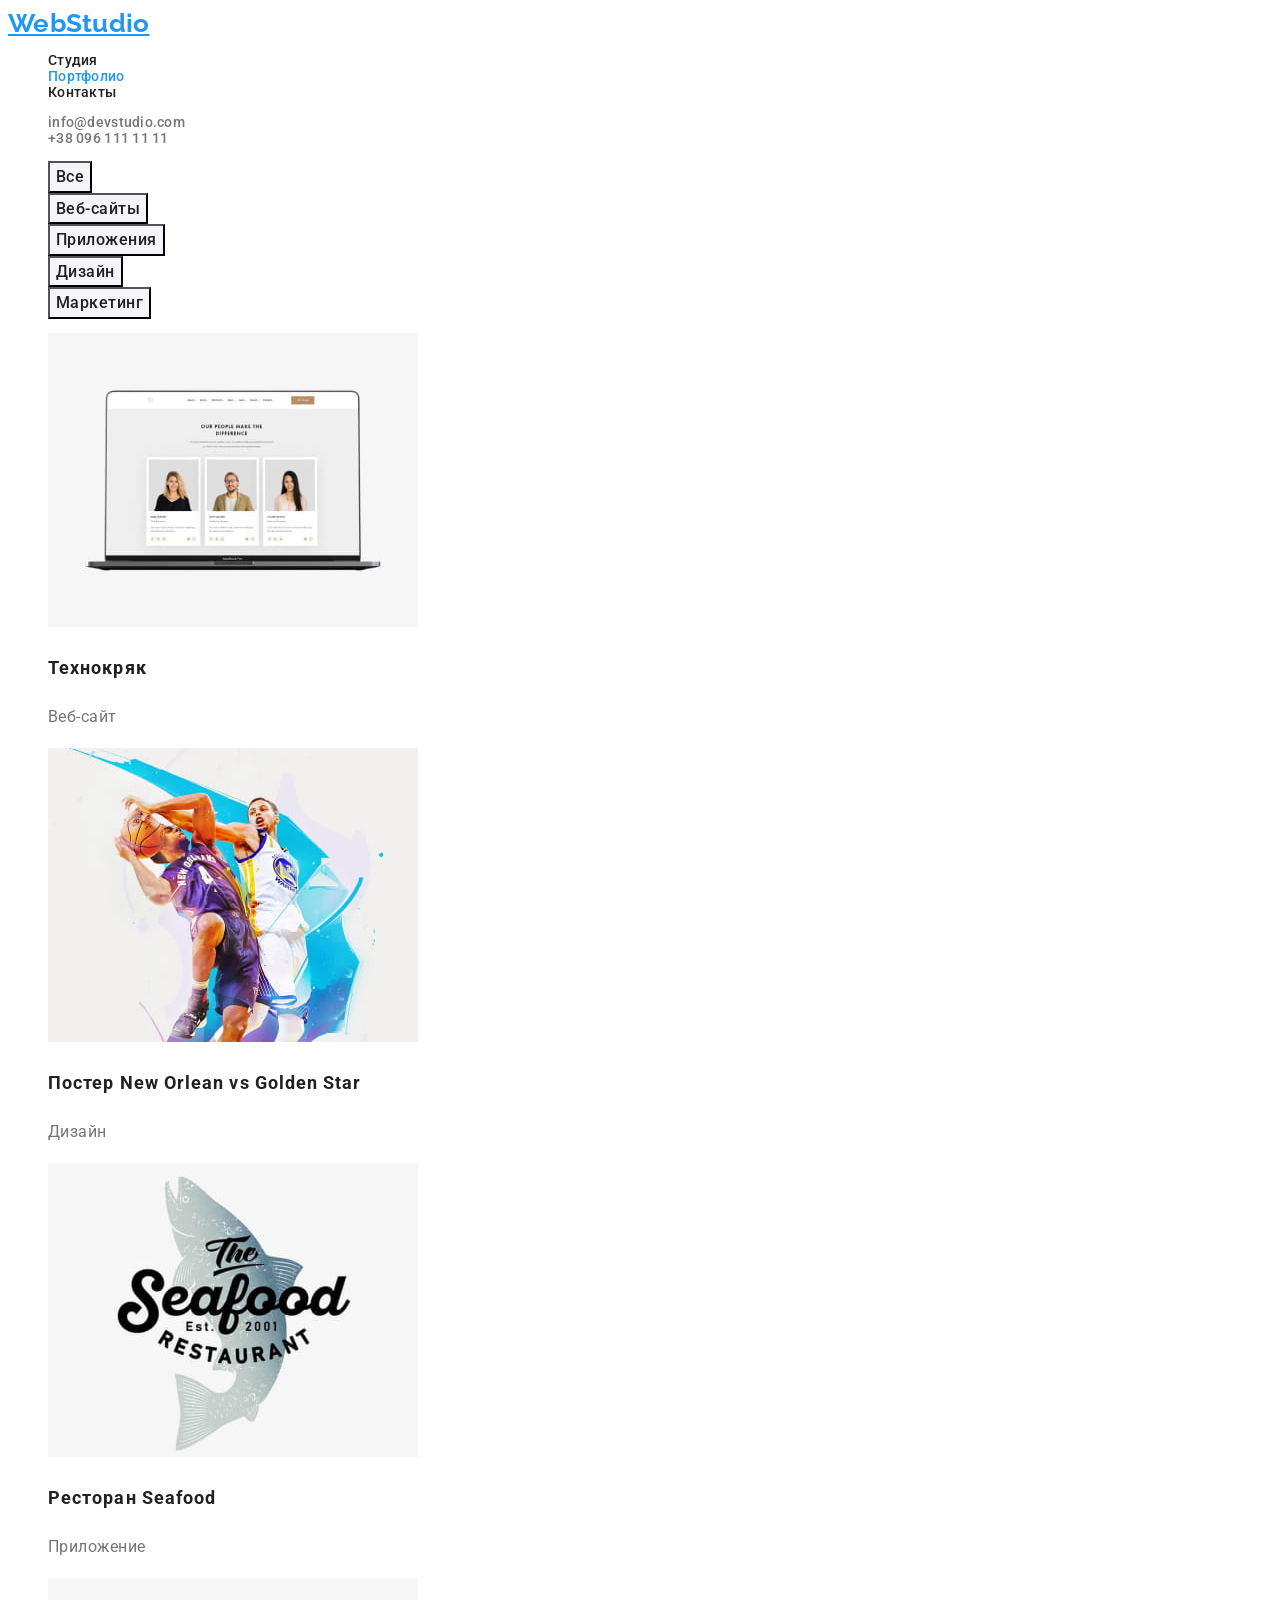
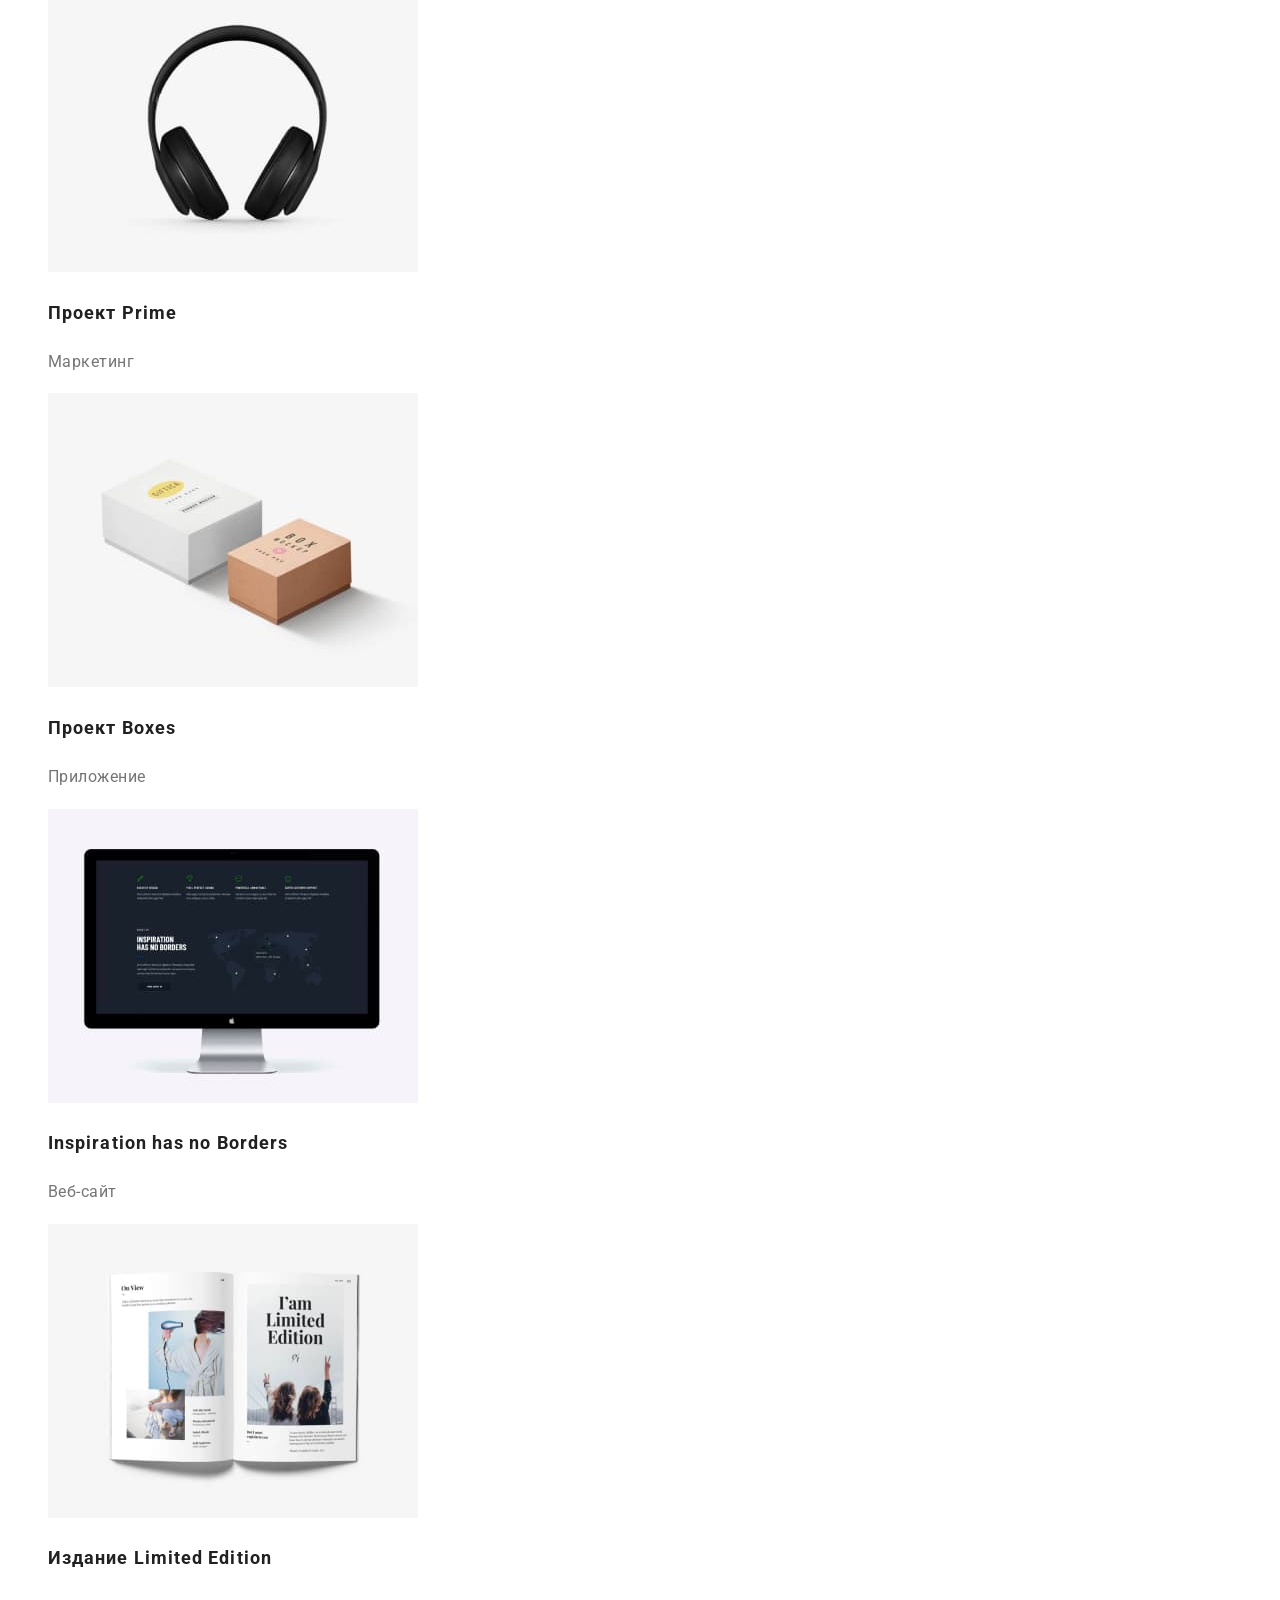
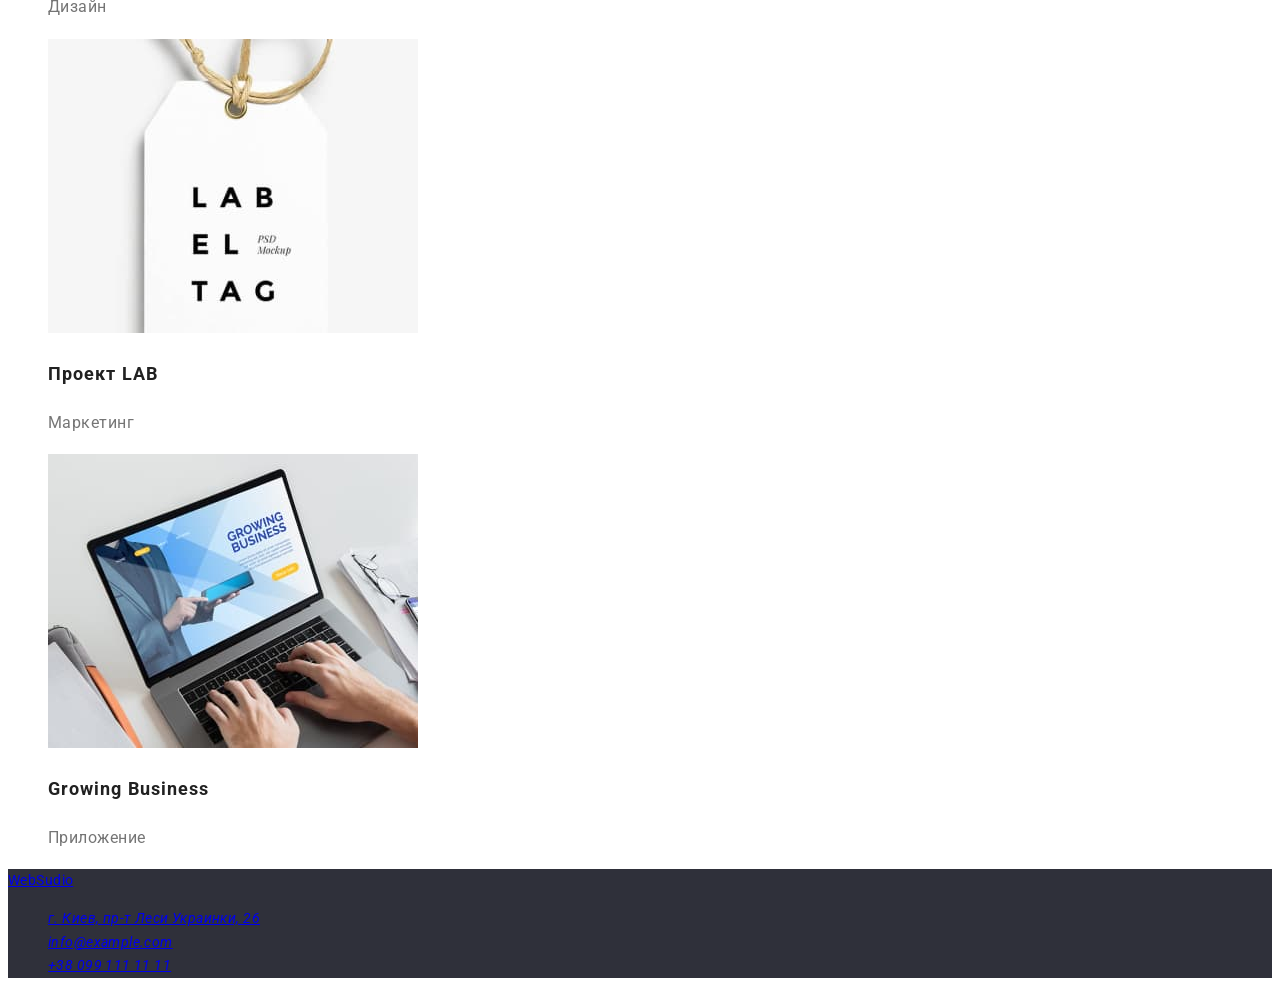
==== commit 797b5984: "next day next chance" ====
--- a/portfolio.html
+++ b/portfolio.html
@@ -5,8 +5,9 @@
     <meta http-equiv="X-UA-Compatible" content="IE=edge" />
     <meta name="viewport" content="width=device-width, initial-scale=1.0" />
     <title>Document</title>
-<link href="https://fonts.googleapis.com/css2?family=Raleway:wght@700&display=swap" rel="stylesheet">
-    <link rel="stylesheet" href="./css/styles.css">
+<link href="https://fonts.googleapis.com/css2?family=Raleway:wght@700&family=Roboto:wght@400;500;700;900&display=swap"
+  rel="stylesheet">
+  <link rel="stylesheet" href="./css/styles.css">
   </head>
   <body>
     <!--Шапка-->
@@ -26,7 +27,7 @@
         </ul>
     </header>
 
-    <main class="main">
+    <main>
        
       <!-- <h1> Умовний заголовок</h1>  -->
       <section class="menu">
@@ -39,16 +40,16 @@
         </ul>
 
         <!-- список з силок і фото -->
-        <ul class="sub-menu list">
+        <ul class="portfolio list">
           <li>
-            <a href=""
+            <a class="link" href=""
               ><img src="./images/portfolio/one.jpg" alt="Технокряк" width="370" height="294" />
-              <h2 class="title">Технокряк</h2>
-              <p class="text">Веб-сайт</p>
+              <h2 class="portfolio-title">Технокряк</h2>
+              <p class="portfolio-text">Веб-сайт</p>
             </a>
           </li>
           <li>
-            <a href=""
+            <a class="link" href=""
               ><img
                 lang="en"
                 src="./images/portfolio/two.jpg"
@@ -56,57 +57,57 @@
                 width="370"
                 height="294"
               />
-              <h2 class="title">Постер New Orlean vs Golden Star</h2>
-              <p class="text">Дизайн</p>
+              <h2 class="portfolio-title">Постер New Orlean vs Golden Star</h2>
+              <p class="portfolio-text">Дизайн</p>
             </a>
           </li>
           <li>
-            <a href=""
+            <a class="link" href=""
               ><img src="./images/portfolio/three.jpg" alt="Ресторан Seafood" width="370" height="294"/>
-              <h2 class="title">Ресторан Seafood</h2>
-              <p class="text">Приложение</p>
+              <h2 class="portfolio-title">Ресторан Seafood</h2>
+              <p class="portfolio-text">Приложение</p>
             </a>
           </li>
           <li>
-            <a href=""
+            <a class="link" href=""
               ><img src="./images/portfolio/four.jpg" alt="Наушники" width="370" height="294"/>
-              <h2 class="title">Проект Prime</h2>
-              <p class="text">Маркетинг</p>
+              <h2 class="portfolio-title">Проект Prime</h2>
+              <p class="portfolio-text">Маркетинг</p>
             </a>
           </li>
           <li>
-            <a href=""
+            <a class="link" href=""
               ><img src="./images/portfolio/five.jpg" alt="Коробки" width="370" height="294"/>
-              <h2 class="title">Проект Boxes</h2>
-              <p class="text">Приложение</p>
+              <h2 class="portfolio-title">Проект Boxes</h2>
+              <p class="portfolio-text">Приложение</p>
             </a>
           </li>
           <li>
-            <a href=""
+            <a class="link" href=""
               ><img src="./images/portfolio/six.jpg" alt="Монитор" width="370" height="294"/>
-              <h2 class="title">Inspiration has no Borders</h2>
-              <p class="text">Веб-сайт</p>
+              <h2 class="portfolio-title">Inspiration has no Borders</h2>
+              <p class="portfolio-text">Веб-сайт</p>
             </a>
           </li>
           <li>
-            <a href=""
+            <a class="link" href=""
               ><img src="./images/portfolio/seven.jpg" alt="Журнал" width="370" height="294"/>
-              <h2 class="title">Издание Limited Edition</h2>
-              <p class="text">Дизайн</p>
+              <h2 class="portfolio-title">Издание Limited Edition</h2>
+              <p class="portfolio-text">Дизайн</p>
             </a>
           </li>
           <li>
-            <a href=""
+            <a class="link" href=""
               ><img src="./images/portfolio/eight.jpg" alt="Стикер" width="370" height="294"/>
-              <h2 class="title">Проект LAB</h2>
-              <p class="text">Маркетинг</p>
+              <h2 class="portfolio-title">Проект LAB</h2>
+              <p class="portfolio-text">Маркетинг</p>
             </a>
           </li>
           <li>
-            <a href=""
+            <a class="link" href=""
               ><img src="./images/portfolio/nine.jpg" alt="Монитор" width="370" height="294"/>
-              <h2 class="title">Growing Business</h2>
-              <p class="text">Приложение</p>
+              <h2 class="portfolio-title">Growing Business</h2>
+              <p class="portfolio-text">Приложение</p>
             </a>
           </li>
         </ul> 
--- a/css/styles.css
+++ b/css/styles.css
@@ -10,64 +10,61 @@
   --main-color-text: #757575;
   --title-color-text: #212121;
   --accent-animation-color: #2196f3;
-  --first-part-logo-color: #000000;
+  --black-color: #000000;
   --wite-color: #ffffff;
   --hero-footer-background-color: #2f303a;
   --background-button-portfolio: #f5f4fa;
   --second--backgroun-color: #e5e5e5;
 }
+
 /* description */
 body {
-  background: var(--wite-color);
   color: var(--main-color-text);
   font-family: 'Roboto', Sans-serif;
   letter-spacing: 0.03em;
+  font-size: 14px;
+  line-height: 1.7;
 }
 .list {
-  list-style: none;
+ list-style: none;
 }
-a {
+ .link{
   text-decoration: none;
-  cursor: default;
-}
+    color: currentColor;
+ }
+
 
 /* logo */
 
-.logo {
-  color: var(--first-part-logo-color);
+.logo  {
+  color: var(--accent-animation-color);
+  font-family: Raleway, sans-serif;
+    font-weight: 700;
+    font-size: 26px;
+    line-height: 1.2;
+
 }
-.footer-logo {
+.logo-black{
+  color: var(--black-color);
+}
+.logo-white{
   color: var(--wite-color);
 }
-.font {
-  font-family: Raleway, sans-serif;
-  font-weight: 700;
-  font-size: 26px;
-  line-height: 1.2;
-}
-.web {
-  color: var(--accent-animation-color);
-}
+
 
 /* header */
-.header {
-  background-color: var(--wite-color);
+
+.header{
+  font-weight: 500;
+    line-height: 1.14;
+    letter-spacing: 0.02em;
+  
 }
 .header-nav .link {
   color: var(--title-color-text);
-  font-weight: 500;
-  font-size: 14px;
-  line-height: 0.9;
-  letter-spacing: 0.02em;
 }
 
-.contact-nav .link {
-  color: var(--main-color-text);
-  font-weight: 500;
-  font-size: 14px;
-  line-height: 0.9;
-  letter-spacing: 0.02em;
-}
+
 .contact-nav .link:hover,
 .contact-nav .link:focus,
 .header-nav .link:hover,
@@ -101,13 +98,8 @@
   font-size: 16px;
   line-height: 1.9;
   letter-spacing: 0.06em;
-  font-family: 'Roboto', Sans-serif;
+  font-family: inherit,Sans-serif; ;
   text-align: center;
-
-  /* main backgroun color */
-}
-.main {
-  background-color: var(--second--backgroun-color);
 }
 
 /* section adventages */
@@ -119,60 +111,50 @@
   letter-spacing: 0.03em;
   text-transform: uppercase;
 }
-.advantages-text {
-  font-weight: 400;
-  font-size: 14px;
-  line-height: 24px;
-}
 
-/* section work */
-.work-title {
+
+
+.section-title{
   color: var(--title-color-text);
-  font-weight: 700;
-  font-size: 36px;
-  line-height: 1.2;
+    font-weight: 700;
+    font-size: 36px;
+    line-height: 1.2;
+    text-align: center;
 }
 
 /* section team */
+.team-title, .team-text{
+  font-size: 16px;
+    line-height: 1.2;
+
+}
 .team-title {
   color: var(--title-color-text);
-  font-weight: 700;
-  font-size: 36px;
-  line-height: 1.2;
+  font-weight: 500;
+ 
 }
-.sub-title {
-  color: var(--title-color-text);
-  font-weight: 500;
-  font-size: 16px;
-  line-height: 1.2;
-}
-.team .text {
-  font-weight: 400;
-  font-size: 16px;
-  line-height: 1.2;
-}
+
 
 /* footer */
 .footer {
   background-color: var(--hero-footer-background-color);
 }
-
-.footer-list .map {
-  color: #ffffff;
-  font-weight: 400;
-  font-size: 14px;
-  line-height: 1.7;
+.address{
+  font-style: inherit;
 }
 
-.footer-list .item {
+.address-link {
   color: rgba(255, 255, 255, 0.6);
-  font-weight: 400;
-  font-size: 14px;
-  line-height: 1.7;
 }
+.address-link[target="_blank"]{
+  color: var(--wite-color);
 
+}
 /* portfolio 
 list of buttons*/
+.portfolio{
+  font-family: inherit, Sans-serif;
+}
 
 .menu .button {
   color: var(--title-color-text);
@@ -190,18 +172,15 @@
 }
 
 /* portfolio second section */
-.sub-menu .title {
+.portfolio-title {
   color: var(--title-color-text);
-  font-family: 'Roboto';
   font-weight: 700;
   font-size: 18px;
   line-height: 2;
   letter-spacing: 0.06em;
 }
-.sub-menu .text{
+.portfolio-text{
     color: var(--main-color-text);
-    font-family: 'Roboto';
-        font-weight: 400;
         font-size: 16px;
         line-height: 1.9;
         letter-spacing: 0.03em;
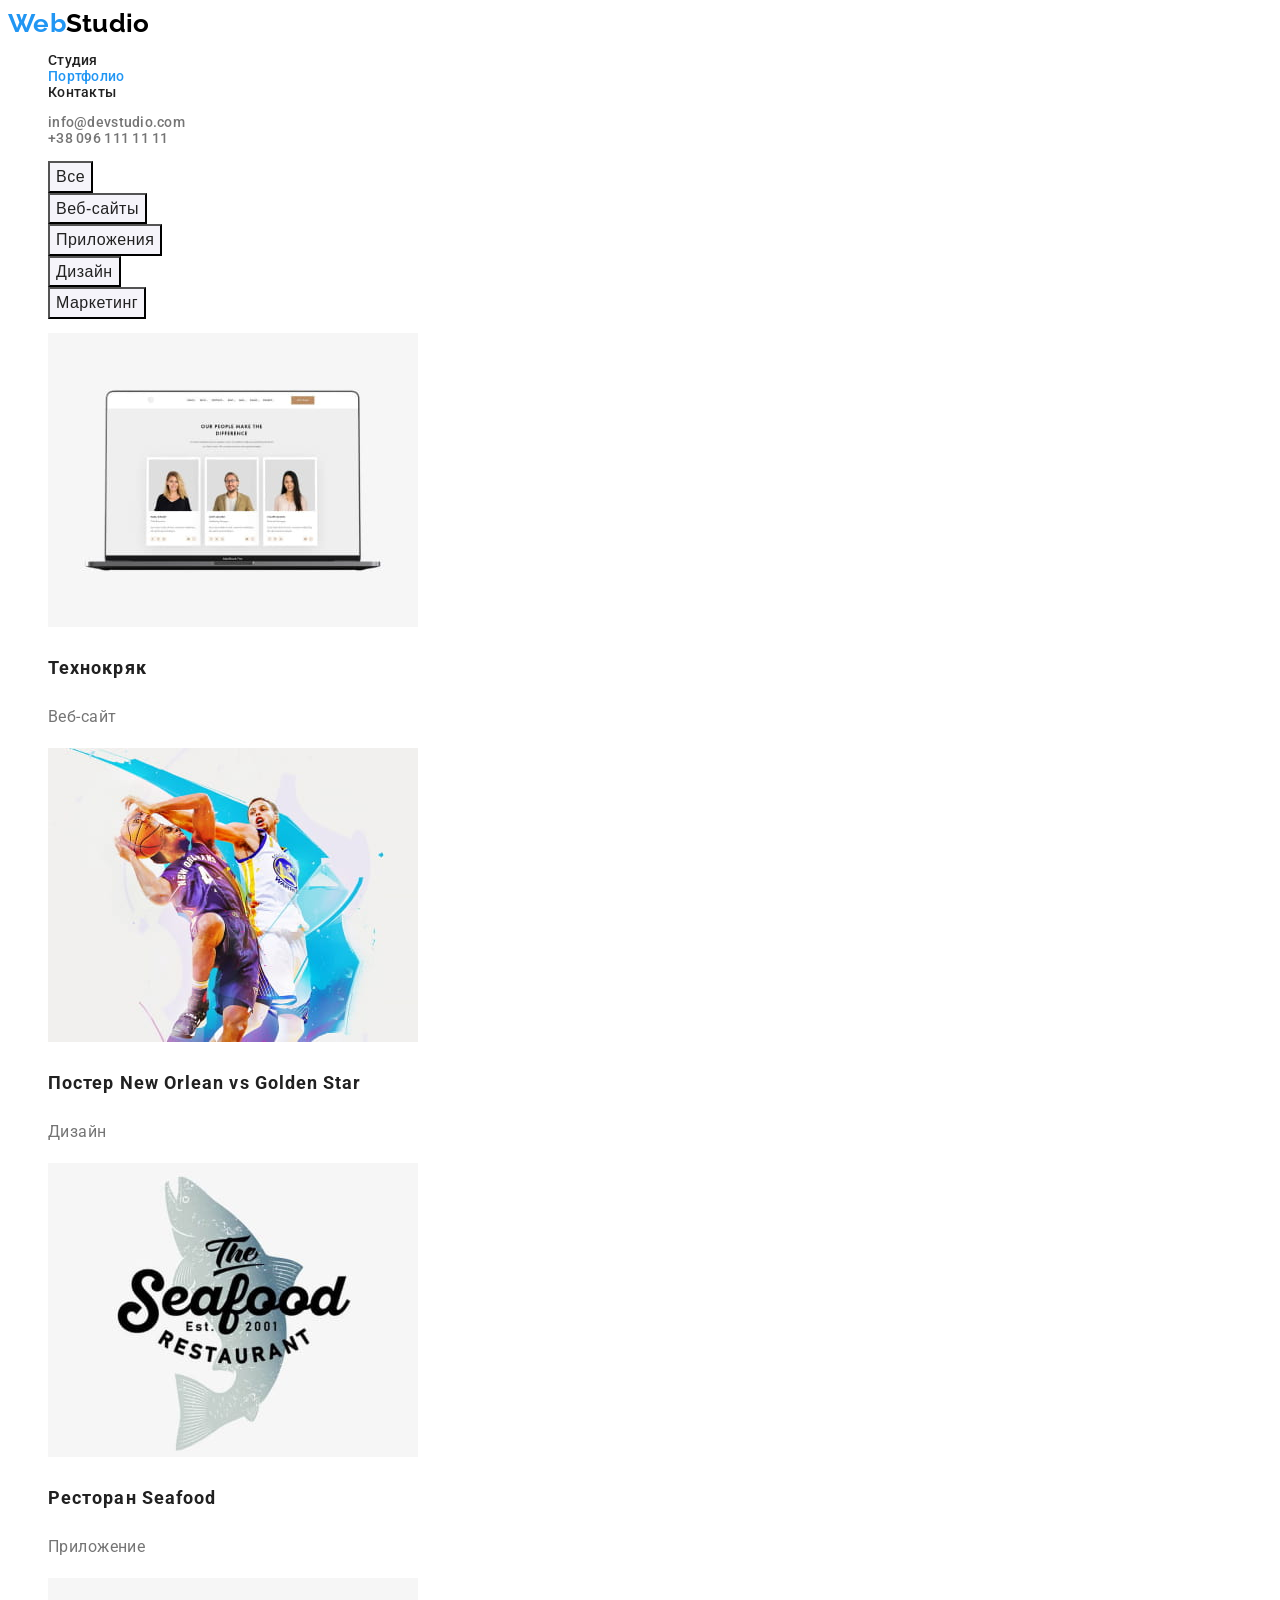
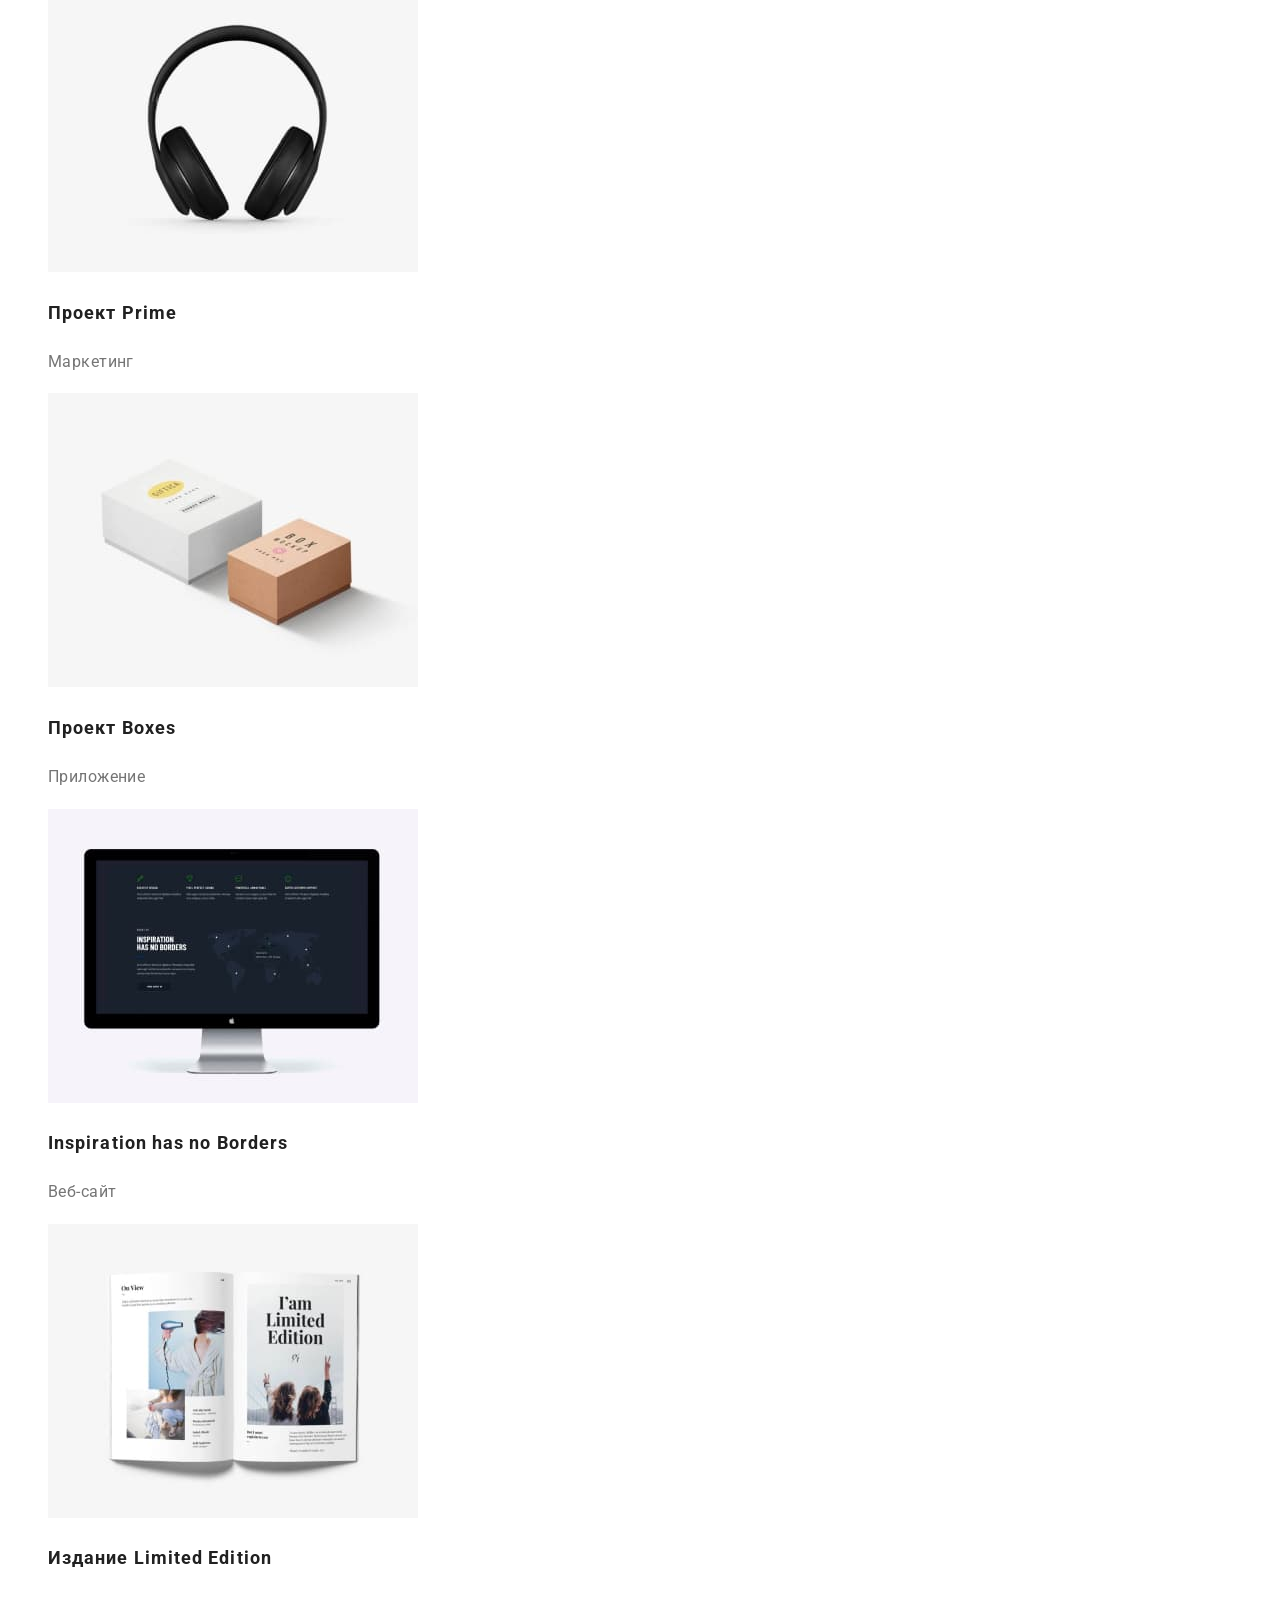
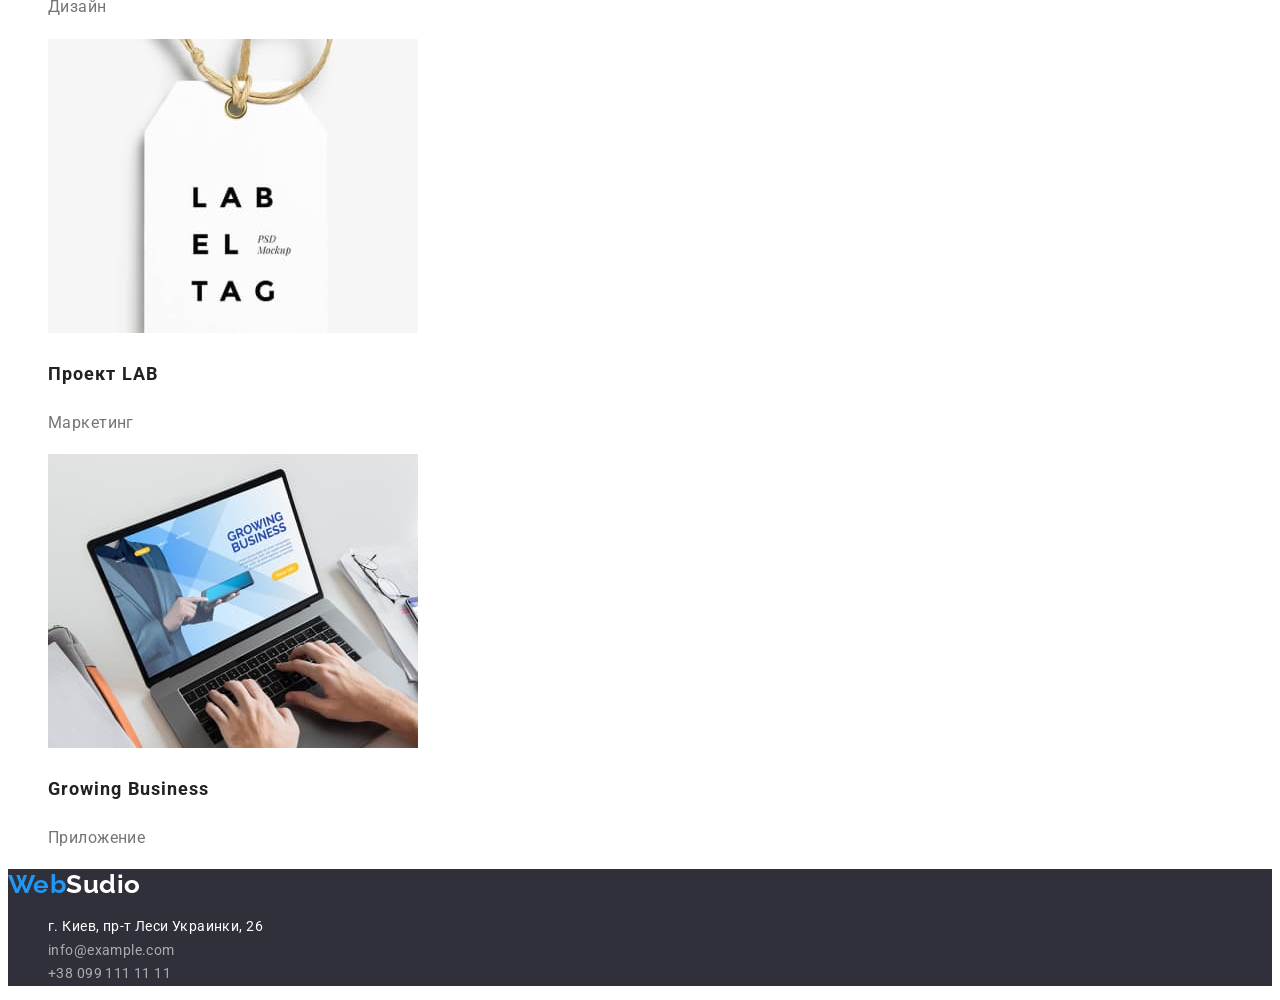
==== commit 37f0c770: "final" ====
--- a/portfolio.html
+++ b/portfolio.html
@@ -10,33 +10,34 @@
   <link rel="stylesheet" href="./css/styles.css">
   </head>
   <body>
-    <!--Шапка-->
-    <header class="header">
-        <nav>
-            <a class="logo font" href="/"><span class="web">Web</span>Studio</a>
-            <ul class="header-nav list">
-                <li><a class="link" href="./index.html">Студия</a></li>
-                <li><a class="link curent" href="./portfolio.html">Портфолио</a></li>
-                <li><a class="link" href="">Контакты</a></li>
-            </ul>
-        </nav>
-    
-        <ul class="contact-nav list">
-            <li><a class="link" href="mailto:info@devstudio.com">info@devstudio.com</a></li>
-            <li><a class="link" href="tel:+380961111111">+38 096 111 11 11</a></li>
-        </ul>
-    </header>
+  <!--Шапка-->
+  <header class="header">
+    <nav>
+      <a class="logo link" href="/">Web<span class="logo-black">Studio</span></a>
+      <ul class="header-nav list">
+        <li><a class="link" href="./index.html">Студия</a></li>
+        <li><a class="link curent" href="./portfolio.html">Портфолио</a></li>
+        <li><a class="link" href="">Контакты</a></li>
+      </ul>
+    </nav>
+  
+    <ul class="contact-nav list">
+      <li><a class="link" href="mailto:info@devstudio.com">info@devstudio.com</a></li>
+      <li><a class="link" href="tel:+380961111111">+38 096 111 11 11</a></li>
+    </ul>
+  </header>
+
 
     <main>
        
       <!-- <h1> Умовний заголовок</h1>  -->
       <section class="menu">
         <ul class="list">
-          <li><button class="button" type="button">Все</button></li>
-          <li><button class="button" type="button">Веб-сайты</button></li>
-          <li><button class="button" type="button">Приложения</button></li>
-          <li><button class="button" type="button">Дизайн</button></li>
-          <li><button class="button" type="button">Маркетинг</button></li>
+          <li><button class="menu-button" type="button">Все</button></li>
+          <li><button class="menu-button" type="button">Веб-сайты</button></li>
+          <li><button class="menu-button" type="button">Приложения</button></li>
+          <li><button class="menu-button" type="button">Дизайн</button></li>
+          <li><button class="menu-button" type="button">Маркетинг</button></li>
         </ul>
 
         <!-- список з силок і фото -->
@@ -113,18 +114,19 @@
         </ul> 
       </section>
 
-    <!--Футер-->
-    
-    <footer class="footer">
-        <a class="footer-logo font" href="/"><span class="web">Web</span>Sudio</a>
-        <address>
-            <ul class="footer-list list">
-                <li><a class="map" href="https://goo.gl/maps/kdrTyvfux5bRe5AZA" target="_blank" rel="noreferrer noopener">г.
-                        Киев, пр-т Леси Украинки, 26</a></li>
-                <li><a class="item" href="mailto:info@example.com">info@example.com</a></li>
-                <li><a class="item" href="tel:+380991111111">+38 099 111 11 11</a></li>
-            </ul>
-        </address>
+  <!--Футер-->
+  
+  <footer class="footer">
+    <a class="logo link" href="/">Web<span class="logo-white">Sudio</span></a>
+    <address class="address">
+      <ul class="list">
+        <li><a class="address-link link" href="https://goo.gl/maps/kdrTyvfux5bRe5AZA" target="_blank"
+            rel="noreferrer noopener">г. Киев, пр-т Леси Украинки, 26</a></li>
+        <li><a class="address-link link" href="mailto:info@example.com">info@example.com</a></li>
+        <li><a class="address-link link" href="tel:+380991111111">+38 099 111 11 11</a></li>
+      </ul>
+    </address>
+  </footer>
     </footer>
     </main>
   </body>
--- a/css/styles.css
+++ b/css/styles.css
@@ -152,21 +152,18 @@
 }
 /* portfolio 
 list of buttons*/
-.portfolio{
-  font-family: inherit, Sans-serif;
-}
 
-.menu .button {
+
+.menu-button {
   color: var(--title-color-text);
   background-color: var(--background-button-portfolio);
-  font-family: 'Roboto';
   font-weight: 500;
   font-size: 16px;
   line-height: 1.6;
   letter-spacing: 0.03em;
 }
-.menu .button:hover,
-.menu .button:focus {
+.menu-button:hover,
+.menu-button:focus {
   color: var(--wite-color);
   background-color: var(--accent-animation-color);
 }
@@ -180,8 +177,7 @@
   letter-spacing: 0.06em;
 }
 .portfolio-text{
-    color: var(--main-color-text);
         font-size: 16px;
         line-height: 1.9;
-        letter-spacing: 0.03em;
+       
 }
